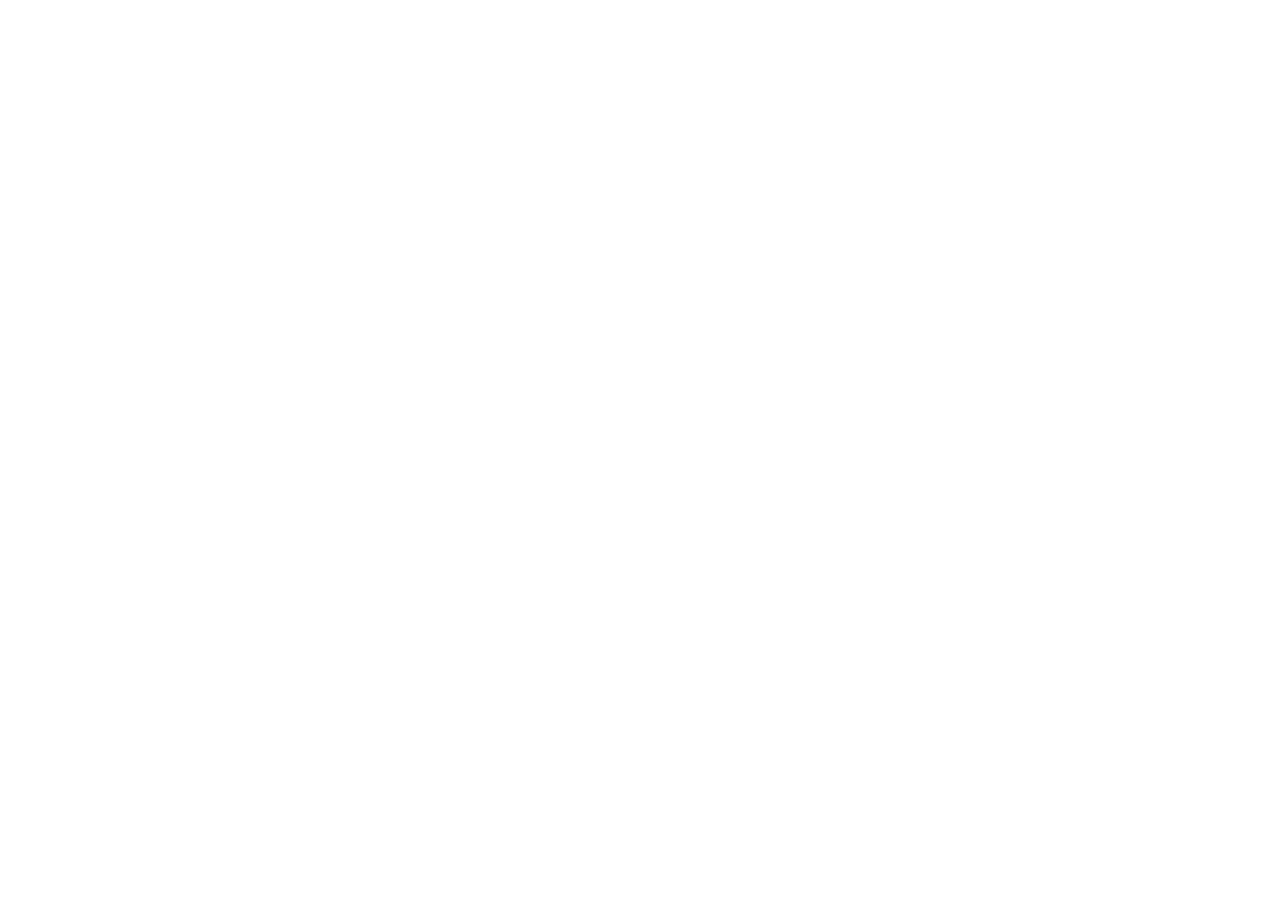
==== portfolio.html @ 13d93565 "страница портфолио" ====
<!DOCTYPE html>
<html lang="ru">
<head>
    <meta charset="UTF-8">
    <meta http-equiv="X-UA-Compatible" content="IE=edge">
    <meta name="viewport" content="width=device-width, initial-scale=1.0">
    <title>Портфолио</title>
    <link rel="stylesheet" href="./css/styles.css">
</head>
<body>
    
</body>
</html>
---- css/styles.css ----
body {
  background-color: #fff;
  color: #2a2a2a;
}
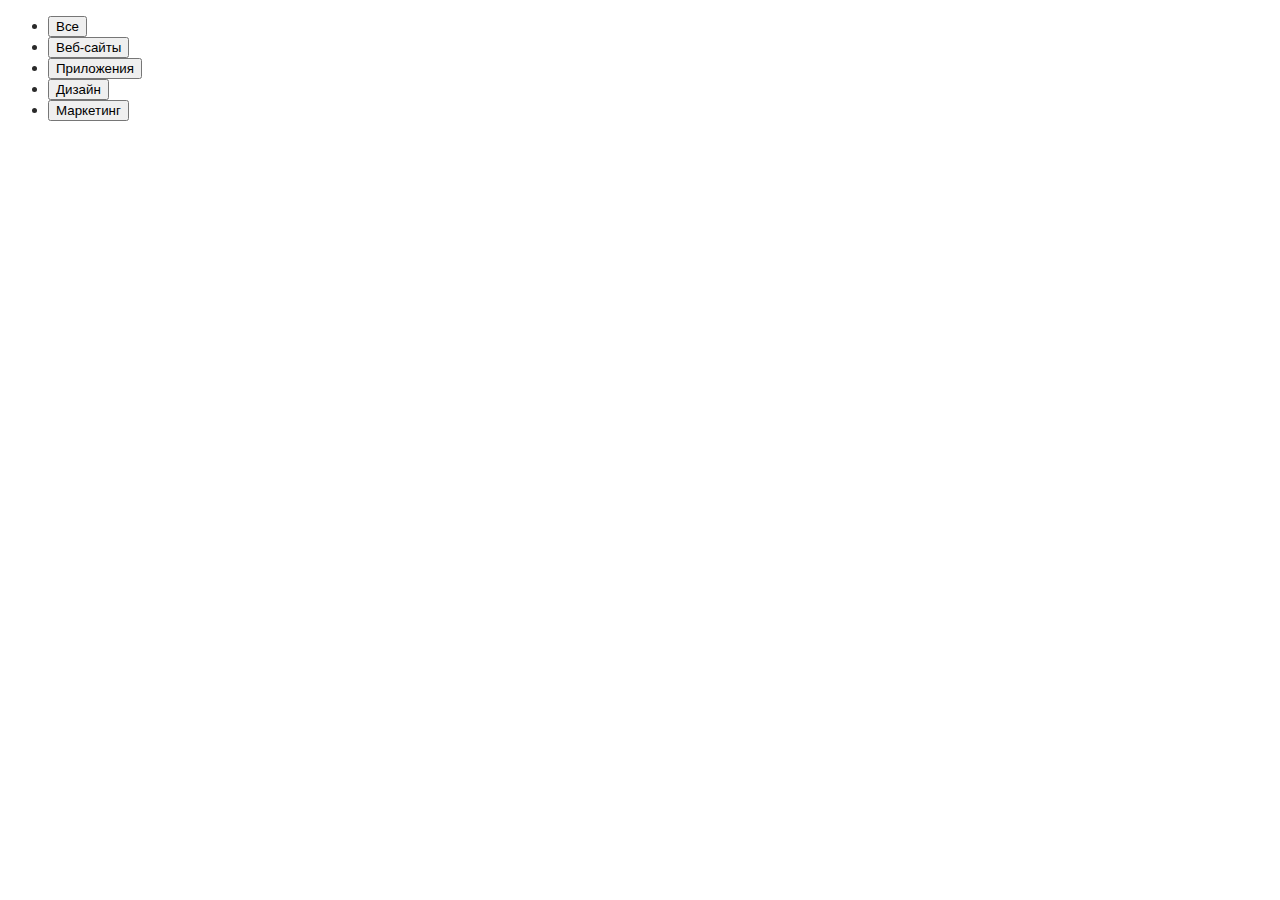
==== commit 56028438: "классы навигации, кнопки портфолио, ховер" ====
--- a/portfolio.html
+++ b/portfolio.html
@@ -8,6 +8,15 @@
     <link rel="stylesheet" href="./css/styles.css">
 </head>
 <body>
+    <section>
+        <ul>
+            <li><button type="button">Все</button></li>
+            <li><button type="button">Веб-сайты</button></li>
+            <li><button type="button">Приложения</button></li>
+            <li><button type="button">Дизайн</button></li>
+            <li><button type="button">Маркетинг</button></li>
+        </ul>
+    </section>
     
 </body>
 </html>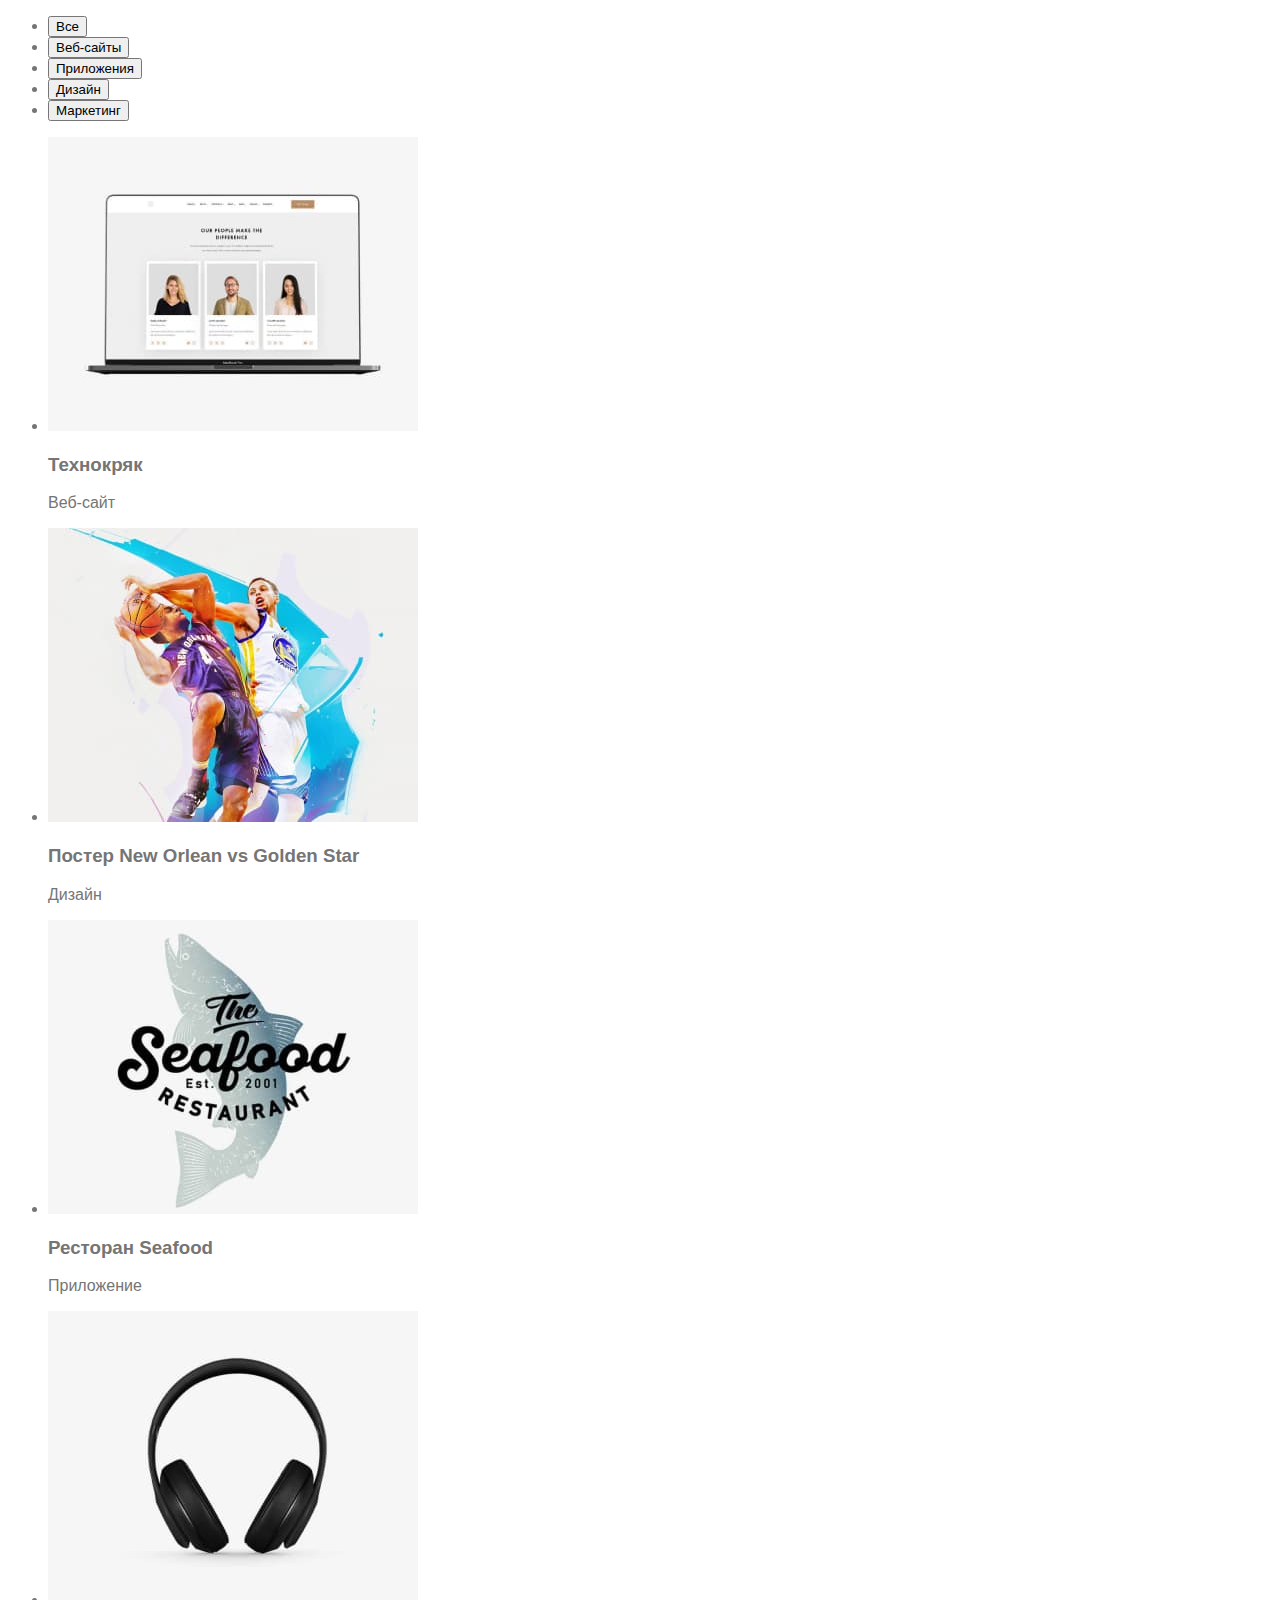
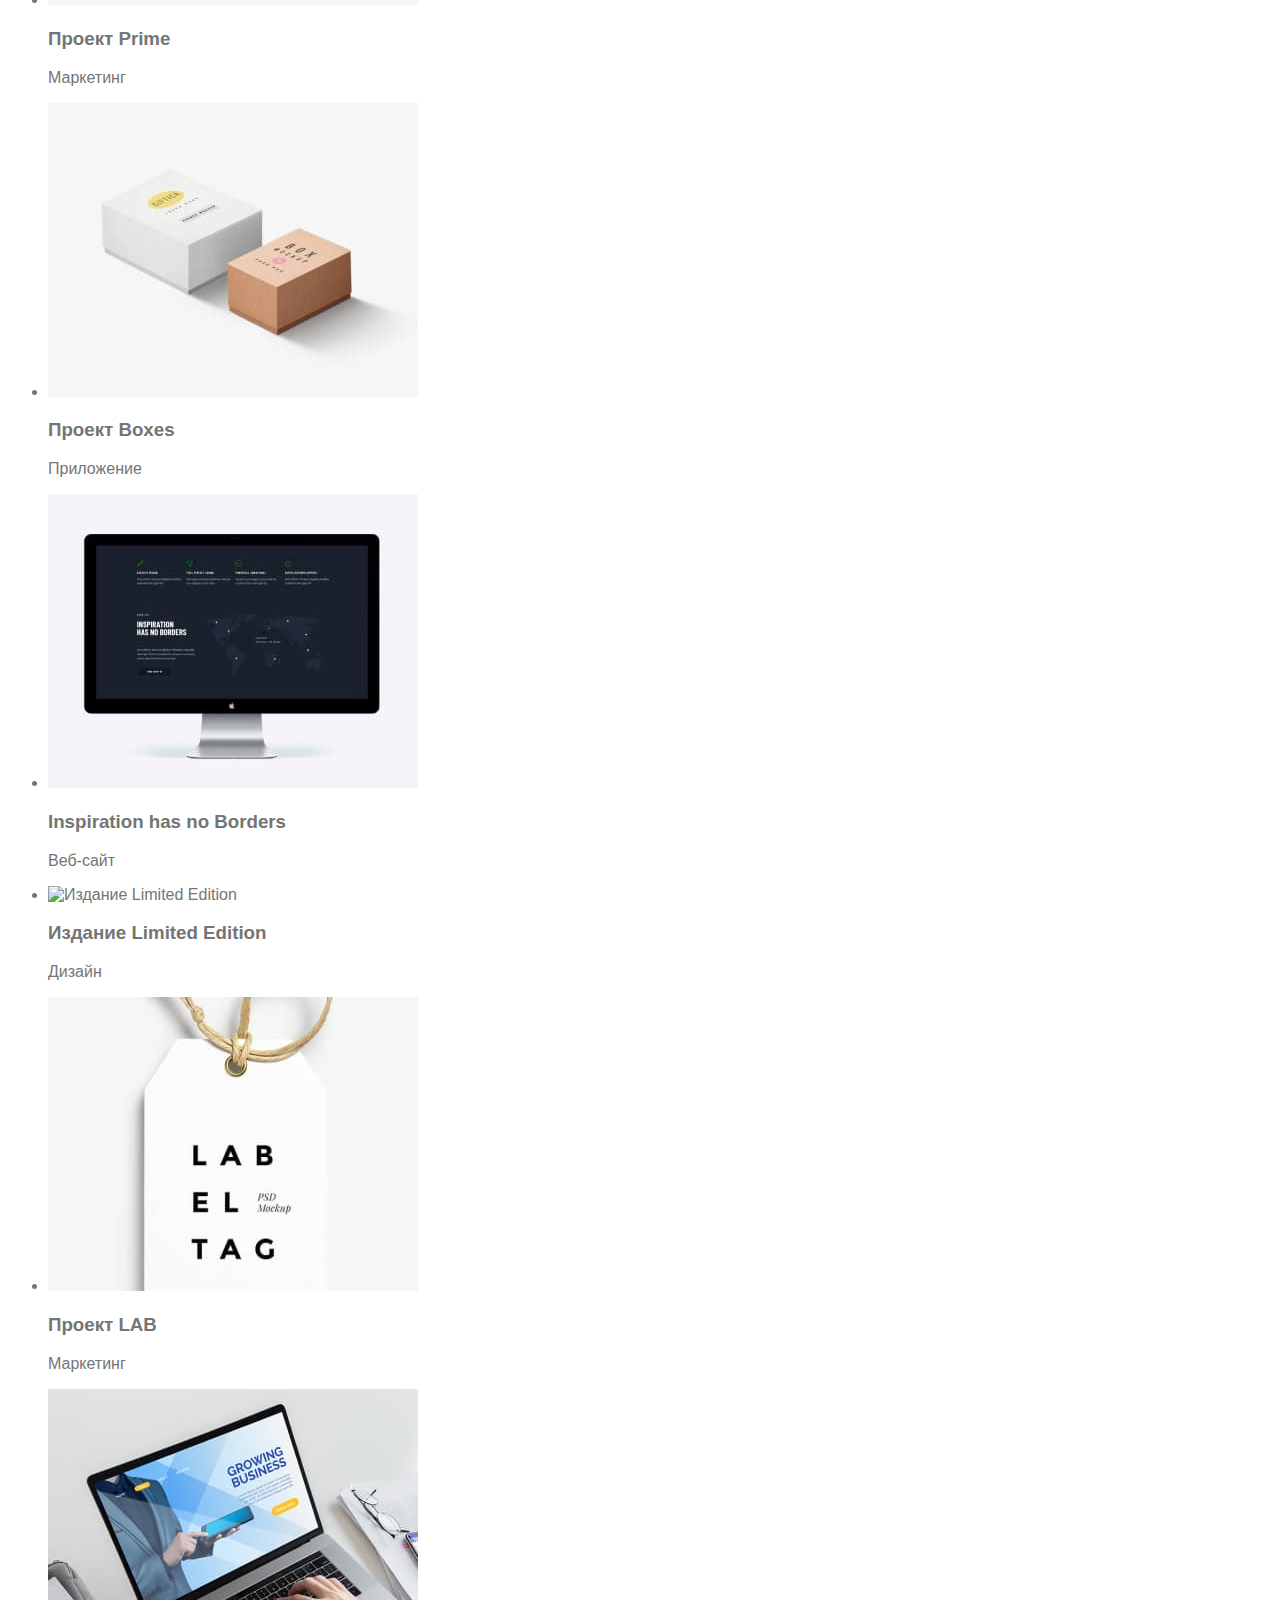
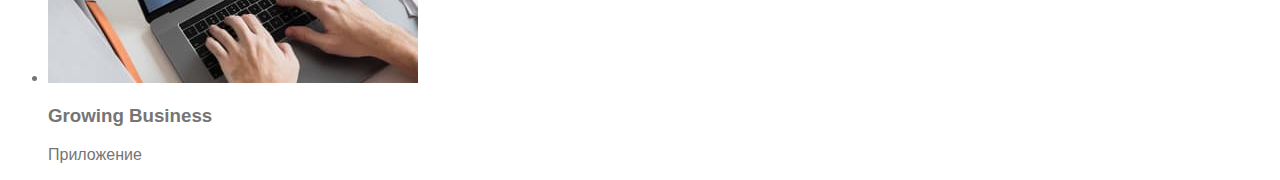
==== commit 8a781bfd: "добавление проектов и фото" ====
--- a/portfolio.html
+++ b/portfolio.html
@@ -16,6 +16,54 @@
             <li><button type="button">Дизайн</button></li>
             <li><button type="button">Маркетинг</button></li>
         </ul>
+
+         <ul>
+             <li>
+                 <img src="./images/tehnokryak.jpg" width="370" height="294" alt="Технокряк">
+                 <h3>Технокряк</h3>
+                 <p>Веб-сайт</p>
+             </li>
+             <li>
+                 <img src="./images/poster-neworlean.jpg" width="370" height="294" alt="Постер New Orlean vs Golden Star">
+                 <h3>Постер New Orlean vs Golden Star</h3>
+                 <p>Дизайн</p>
+             </li>
+             <li>
+                 <img src="./images/restaurant-seafood.jpg" width="370" height="294" alt="Ресторан Seafood">
+                 <h3>Ресторан Seafood</h3>
+                 <p>Приложение</p>
+             </li>
+             <li>
+                 <img src="./images/project-prime.jpg" width="370" height="294" alt="Проект Prime">
+                 <h3>Проект Prime</h3>
+                 <p>Маркетинг</p>
+             </li>
+             <li>
+                 <img src="./images/project-boxes.jpg" width="370" height="294" alt="Проект Boxes">
+                 <h3>Проект Boxes</h3>
+                 <p>Приложение</p>
+             </li>
+             <li>
+                 <img src="./images/inspiration-has-no-borders.jpg" width="370" height="294" alt="Inspiration has no Borders">
+                 <h3>Inspiration has no Borders</h3>
+                 <p>Веб-сайт</p>
+             </li>
+             <li>
+                 <img src="./images/izdanie-limited-edition.jpg" width="370" height="294" alt="Издание Limited Edition">
+                 <h3>Издание Limited Edition</h3>
+                 <p>Дизайн</p>
+             </li>
+             <li>
+                 <img src="./images/project-lab.jpg" width="370" height="294" alt="Проект LAB">
+                 <h3>Проект LAB</h3>
+                 <p>Маркетинг</p>
+             </li>
+             <li>
+                 <img src="./images/growing-business.jpg" width="370" height="294" alt="Growing Business">
+                 <h3>Growing Business</h3>
+                 <p>Приложение</p>
+             </li>
+         </ul>
     </section>
     
 </body>
--- a/css/styles.css
+++ b/css/styles.css
@@ -1,5 +1,28 @@
+
 body {
+  font-family: Roboto, sans-serif;
   background-color: #fff;
-  color: #2a2a2a;
+  color: #757575;
 }
 
+.header{
+  background-color: #fff;
+}
+
+.nav-link {
+  color: #212121;
+font-style: normal;
+font-weight: 500;
+font-size: 14px;
+line-height: 16px;
+letter-spacing: 0.02em;
+
+}
+
+.nav-link:hover,
+.nav-link:focus,
+.contact-link:hover,
+.contact-link:focus  
+{
+   color: #2196F3;
+}
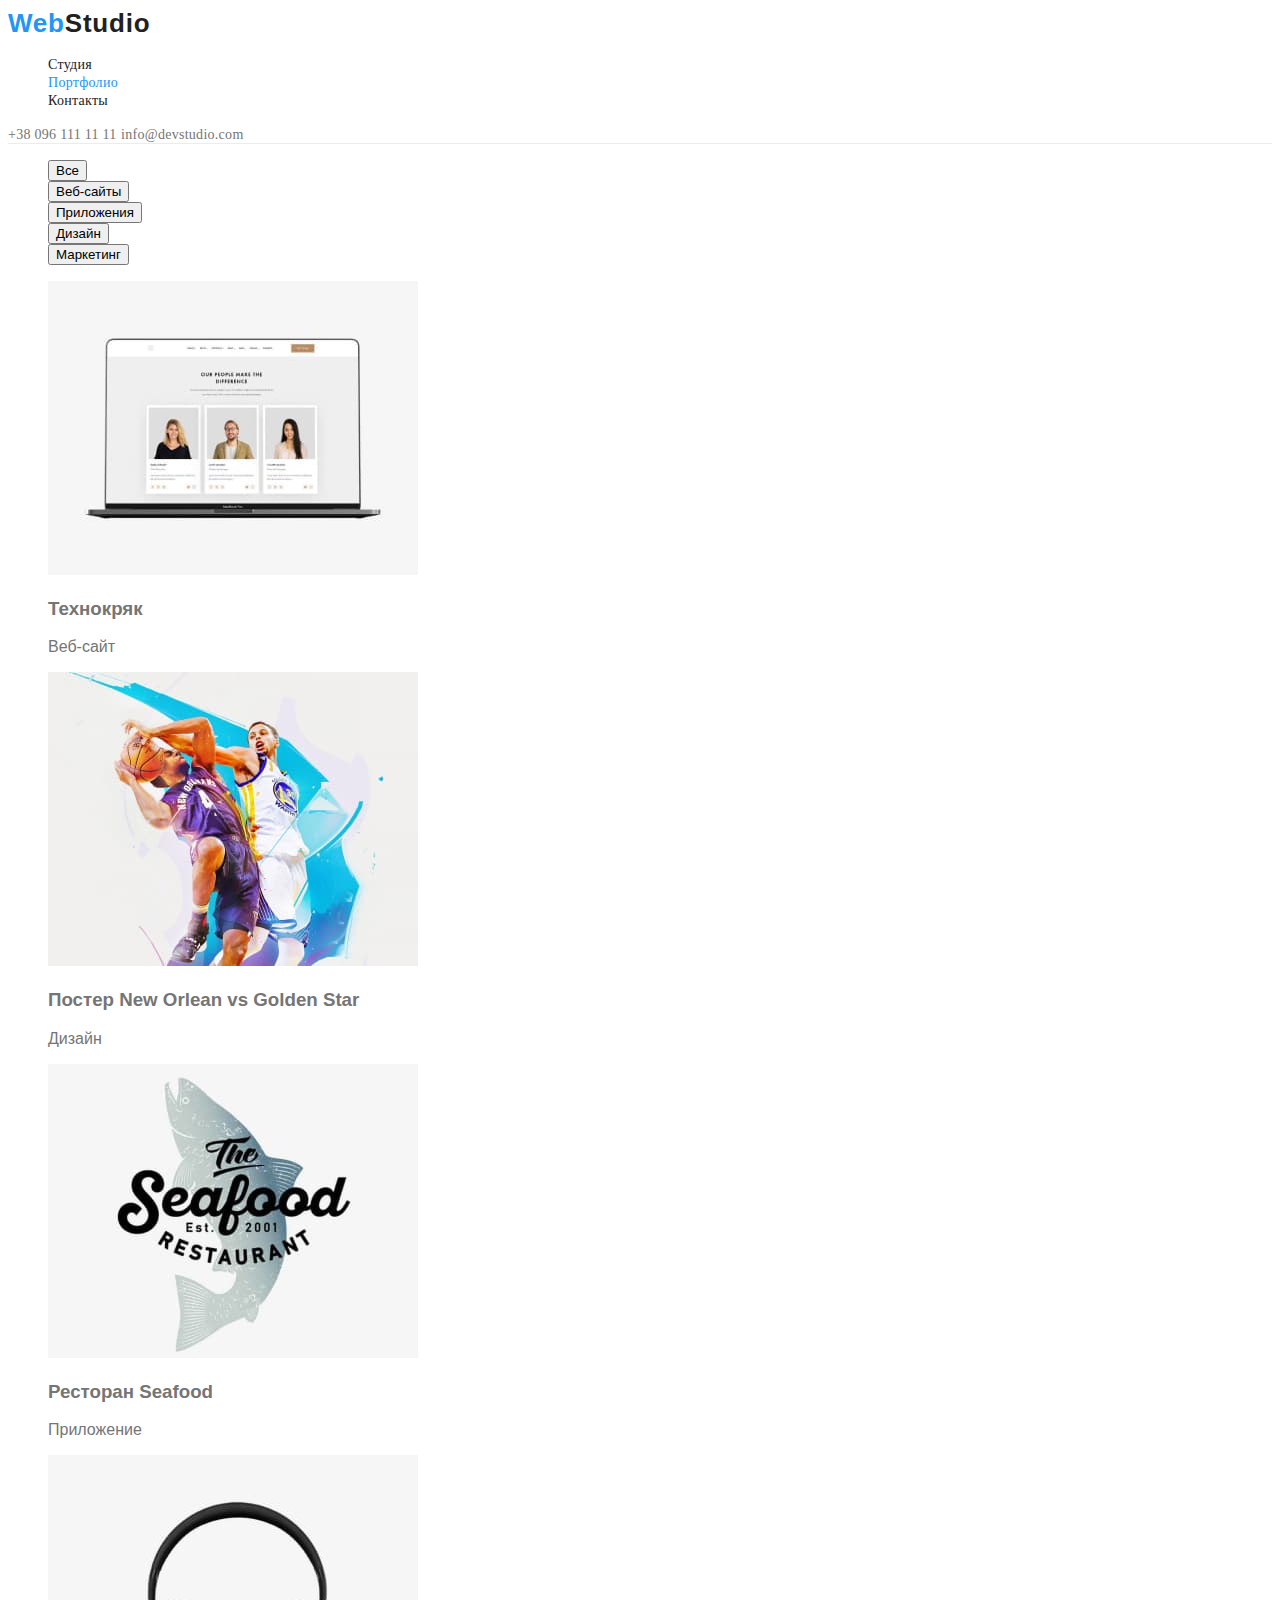
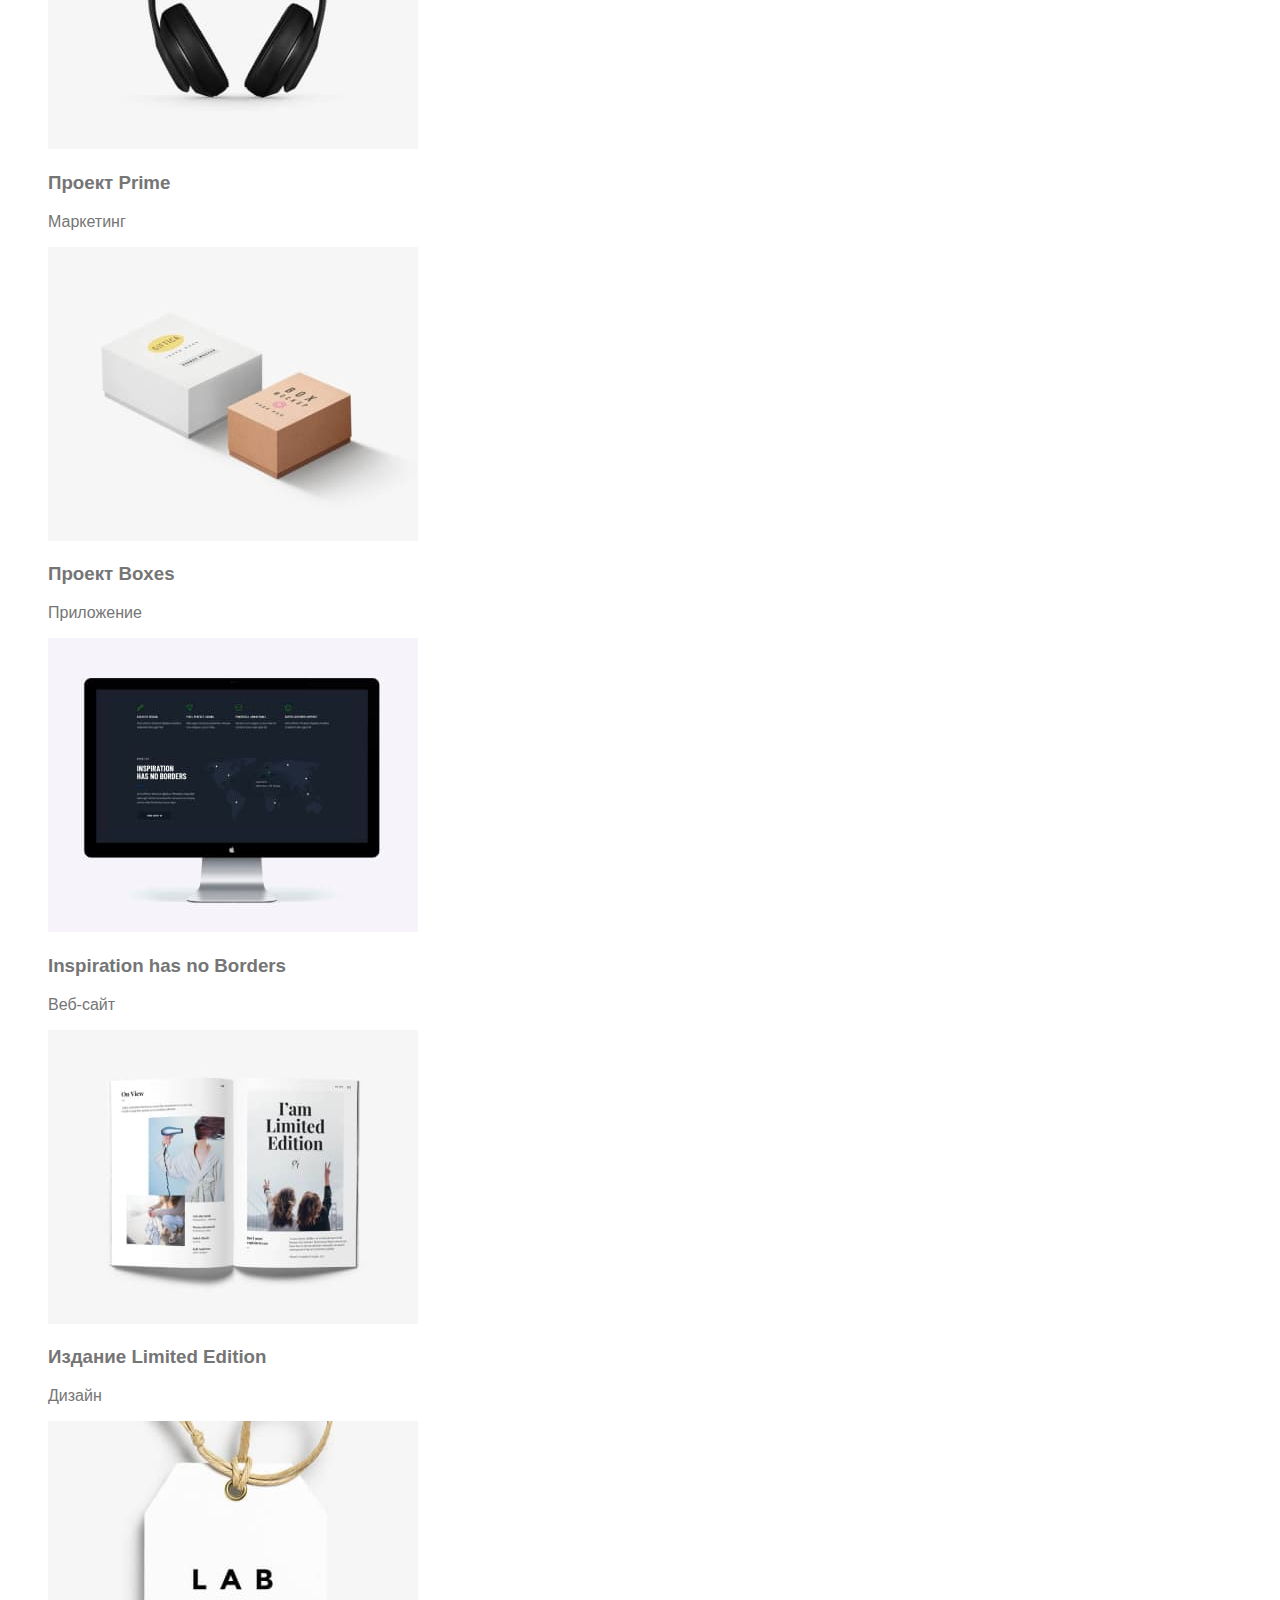
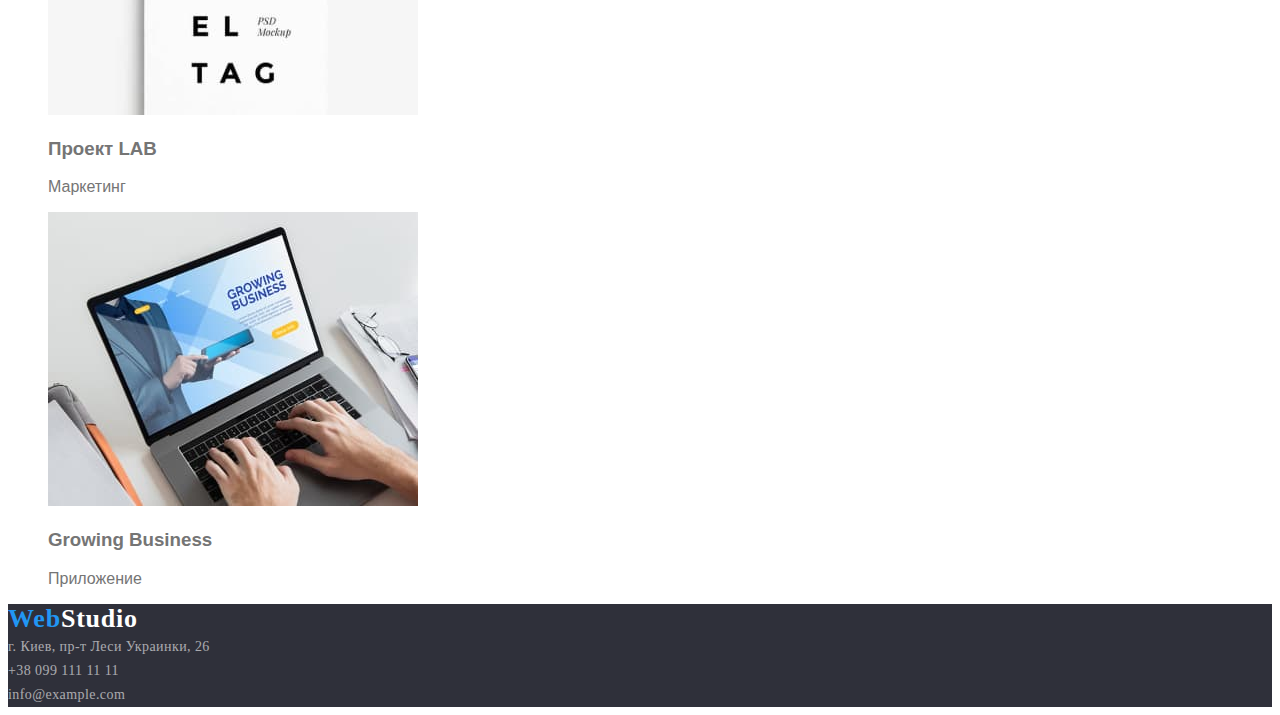
==== commit 8273159d: "футер хедер секции портфолио" ====
--- a/portfolio.html
+++ b/portfolio.html
@@ -1,70 +1,122 @@
 <!DOCTYPE html>
 <html lang="ru">
-<head>
-    <meta charset="UTF-8">
-    <meta http-equiv="X-UA-Compatible" content="IE=edge">
-    <meta name="viewport" content="width=device-width, initial-scale=1.0">
+  <head>
+    <meta charset="UTF-8" />
+    <meta http-equiv="X-UA-Compatible" content="IE=edge" />
+    <meta name="viewport" content="width=device-width, initial-scale=1.0" />
     <title>Портфолио</title>
-    <link rel="stylesheet" href="./css/styles.css">
-</head>
-<body>
-    <section>
-        <ul>
-            <li><button type="button">Все</button></li>
-            <li><button type="button">Веб-сайты</button></li>
-            <li><button type="button">Приложения</button></li>
-            <li><button type="button">Дизайн</button></li>
-            <li><button type="button">Маркетинг</button></li>
+    <link rel="stylesheet" href="./css/styles.css" />
+  </head>
+  <body>
+    <header class="header">
+      <a class="logo" href="/"><span class="logo-span">Web</span>Studio</a>
+      <nav class="navigation">
+        <ul class="nav-list list">
+          <li class="nav-item"><a class="nav-link" href="index.html">Студия</a></li>
+          <li class="nav-item">
+            <a class="nav-link action-link" href="portfolio.html">Портфолио</a>
+          </li>
+          <li class="nav-item"><a class="nav-link" href="">Контакты</a></li>
+        </ul>
+      </nav>
+      <a class="contact-link" href="tel:+380961111111">+38 096 111 11 11</a>
+      <a class="contact-link" href="mailto:info@devstudio.com">info@devstudio.com</a>
+    </header>
+    <main>
+      <section>
+        <ul class="list">
+          <li><button type="button">Все</button></li>
+          <li><button type="button">Веб-сайты</button></li>
+          <li><button type="button">Приложения</button></li>
+          <li><button type="button">Дизайн</button></li>
+          <li><button type="button">Маркетинг</button></li>
         </ul>
 
-         <ul>
-             <li>
-                 <img src="./images/tehnokryak.jpg" width="370" height="294" alt="Технокряк">
-                 <h3>Технокряк</h3>
-                 <p>Веб-сайт</p>
-             </li>
-             <li>
-                 <img src="./images/poster-neworlean.jpg" width="370" height="294" alt="Постер New Orlean vs Golden Star">
-                 <h3>Постер New Orlean vs Golden Star</h3>
-                 <p>Дизайн</p>
-             </li>
-             <li>
-                 <img src="./images/restaurant-seafood.jpg" width="370" height="294" alt="Ресторан Seafood">
-                 <h3>Ресторан Seafood</h3>
-                 <p>Приложение</p>
-             </li>
-             <li>
-                 <img src="./images/project-prime.jpg" width="370" height="294" alt="Проект Prime">
-                 <h3>Проект Prime</h3>
-                 <p>Маркетинг</p>
-             </li>
-             <li>
-                 <img src="./images/project-boxes.jpg" width="370" height="294" alt="Проект Boxes">
-                 <h3>Проект Boxes</h3>
-                 <p>Приложение</p>
-             </li>
-             <li>
-                 <img src="./images/inspiration-has-no-borders.jpg" width="370" height="294" alt="Inspiration has no Borders">
-                 <h3>Inspiration has no Borders</h3>
-                 <p>Веб-сайт</p>
-             </li>
-             <li>
-                 <img src="./images/izdanie-limited-edition.jpg" width="370" height="294" alt="Издание Limited Edition">
-                 <h3>Издание Limited Edition</h3>
-                 <p>Дизайн</p>
-             </li>
-             <li>
-                 <img src="./images/project-lab.jpg" width="370" height="294" alt="Проект LAB">
-                 <h3>Проект LAB</h3>
-                 <p>Маркетинг</p>
-             </li>
-             <li>
-                 <img src="./images/growing-business.jpg" width="370" height="294" alt="Growing Business">
-                 <h3>Growing Business</h3>
-                 <p>Приложение</p>
-             </li>
-         </ul>
-    </section>
-    
-</body>
-</html>+        <ul class="list">
+          <li>
+            <img src="./images/tehnokryak.jpg" width="370" height="294" alt="Технокряк" />
+            <h3>Технокряк</h3>
+            <p>Веб-сайт</p>
+          </li>
+          <li>
+            <img
+              src="./images/poster-neworlean.jpg"
+              width="370"
+              height="294"
+              alt="Постер New Orlean vs Golden Star"
+            />
+            <h3>Постер New Orlean vs Golden Star</h3>
+            <p>Дизайн</p>
+          </li>
+          <li>
+            <img
+              src="./images/restaurant-seafood.jpg"
+              width="370"
+              height="294"
+              alt="Ресторан Seafood"
+            />
+            <h3>Ресторан Seafood</h3>
+            <p>Приложение</p>
+          </li>
+          <li>
+            <img src="./images/project-prime.jpg" width="370" height="294" alt="Проект Prime" />
+            <h3>Проект Prime</h3>
+            <p>Маркетинг</p>
+          </li>
+          <li>
+            <img src="./images/project-boxes.jpg" width="370" height="294" alt="Проект Boxes" />
+            <h3>Проект Boxes</h3>
+            <p>Приложение</p>
+          </li>
+          <li>
+            <img
+              src="./images/inspiration-has-no-borders.jpg"
+              width="370"
+              height="294"
+              alt="Inspiration has no Borders"
+            />
+            <h3>Inspiration has no Borders</h3>
+            <p>Веб-сайт</p>
+          </li>
+          <li>
+            <img
+              src="./images/izdanie-limited-edition.jpg"
+              width="370"
+              height="294"
+              alt="Издание Limited Edition"
+            />
+            <h3>Издание Limited Edition</h3>
+            <p>Дизайн</p>
+          </li>
+          <li>
+            <img src="./images/project-lab.jpg" width="370" height="294" alt="Проект LAB" />
+            <h3>Проект LAB</h3>
+            <p>Маркетинг</p>
+          </li>
+          <li>
+            <img
+              src="./images/growing-business.jpg"
+              width="370"
+              height="294"
+              alt="Growing Business"
+            />
+            <h3>Growing Business</h3>
+            <p>Приложение</p>
+          </li>
+        </ul>
+      </section>
+    </main>
+    <footer class="footer">
+      <a class="footer-logo" href=""><span class="logo-span">Web</span>Studio</a>
+      <address>
+        <a
+          class="footer-contact-link footer-address-link"
+          href="https://goo.gl/maps/iWSiA93wagULa9Wx8"
+          >г. Киев, пр-т Леси Украинки, 26</a
+        ><br />
+        <a class="footer-contact-link" href="tel:+380991111111">+38 099 111 11 11</a><br />
+        <a class="footer-contact-link" href="mailto:info@example.com">info@example.com</a>
+      </address>
+    </footer>
+  </body>
+</html>
--- a/css/styles.css
+++ b/css/styles.css
@@ -1,28 +1,218 @@
+:root {
+  --accent-color: #2196f3;
+  --main-color: #757575;
+  --dark-color: #212121;
+  --white-color: #fff;
+  --hero-footer-color: #2f303a;
+}
 
 body {
-  font-family: Roboto, sans-serif;
-  background-color: #fff;
-  color: #757575;
-}
-
-.header{
-  background-color: #fff;
+  font-family: 'Roboto', sans-serif;
+  background-color: var(--white-color);
+  color: var(--main-color);
+}
+
+.list {
+  list-style: none;
+}
+
+.header {
+  border-bottom: 1px solid #ececec;
+}
+
+.logo {
+  font-family: 'Releway', sans-serif;
+  color: var(--dark-color);
+  font-style: normal;
+  font-weight: 700;
+  font-size: 26px;
+  line-height: 1.19;
+  letter-spacing: 0.03em;
+  text-decoration: none;
+}
+
+.logo-span {
+  color: var(--accent-color);
 }
 
 .nav-link {
-  color: #212121;
-font-style: normal;
-font-weight: 500;
-font-size: 14px;
-line-height: 16px;
-letter-spacing: 0.02em;
-
+  color: var(--dark-color);
+  font-family: Roboto;
+  font-style: normal;
+  font-weight: 500;
+  font-size: 14px;
+  line-height: 1.14;
+  letter-spacing: 0.02em;
+  text-decoration: none;
+}
+
+.contact-link {
+  font-family: Roboto;
+  font-style: normal;
+  font-weight: 500;
+  font-size: 14px;
+  line-height: 1.14;
+  letter-spacing: 0.02em;
+  color: var(--main-color);
+  text-decoration: none;
+}
+
+.nav-link.action-link {
+  color: var(--accent-color);
 }
 
 .nav-link:hover,
 .nav-link:focus,
 .contact-link:hover,
-.contact-link:focus  
-{
-   color: #2196F3;
-}
+.contact-link:focus {
+  color: var(--accent-color);
+  text-decoration: underline;
+}
+
+.hero {
+  background-color: var(--hero-footer-color);
+}
+
+.hero-title {
+  font-family: 'Roboto';
+  font-style: normal;
+  font-weight: 900;
+  font-size: 44px;
+  line-height: 1.36;
+  text-align: center;
+  letter-spacing: 0.06em;
+  text-transform: uppercase;
+  color: var(--white-color);
+}
+
+.btn-order {
+  font-family: 'Roboto';
+  font-style: normal;
+  font-weight: 700;
+  font-size: 16px;
+  line-height: 1.87;
+  text-align: center;
+  letter-spacing: 0.06em;
+  color: var(--white-color);
+  background: var(--accent-color);
+  box-shadow: 0px 4px 4px rgba(0, 0, 0, 0.15);
+  border-radius: 4px;
+  cursor: pointer;
+}
+
+.btn-order:hover,
+.btn-order:focus {
+  background-color: #188ce8;
+}
+
+.feature-title {
+  font-family: Roboto;
+  font-style: normal;
+  font-weight: 700;
+  font-size: 14px;
+  line-height: 1.14;
+  letter-spacing: 0.03em;
+  text-transform: uppercase;
+  color: var(--dark-color);
+}
+
+.feature-text {
+  font-family: Roboto;
+  font-style: normal;
+  font-weight: 400;
+  font-size: 14px;
+  line-height: 1.71;
+  letter-spacing: 0.03em;
+  color: var(--main-color);
+}
+
+.about-us-title {
+  font-family: Roboto;
+  font-style: normal;
+  font-weight: 700;
+  font-size: 36px;
+  line-height: 1.16;
+  text-align: center;
+  letter-spacing: 0.03em;
+  color: var(--dark-color);
+}
+
+.team {
+  background-color: #f5f4fa;
+}
+
+.team-title {
+  font-family: Roboto;
+  font-style: normal;
+  font-weight: 700;
+  font-size: 36px;
+  line-height: 1.16;
+  text-align: center;
+  letter-spacing: 0.03em;
+  color: var(--dark-color);
+}
+
+.card-item {
+  background: var(--white-color);
+  box-shadow: 0px 1px 3px rgba(0, 0, 0, 0.12), 0px 1px 1px rgba(0, 0, 0, 0.14),
+    0px 2px 1px rgba(0, 0, 0, 0.2);
+  border-radius: 0px 0px 4px 4px;
+}
+
+.staff-title {
+  font-family: Roboto;
+  font-style: normal;
+  font-weight: 500;
+  font-size: 16px;
+  line-height: 1.18;
+  text-align: center;
+  letter-spacing: 0.03em;
+  color: var(--dark-color);
+}
+
+.staff-text {
+  font-family: Roboto;
+  font-style: normal;
+  font-weight: 400;
+  font-size: 16px;
+  line-height: 1.18;
+  text-align: center;
+  letter-spacing: 0.03em;
+  color: var(--main-color);
+}
+
+.footer {
+  background-color: var(--hero-footer-color);
+}
+
+.footer-logo {
+  font-family: Raleway;
+  font-style: normal;
+  font-weight: 700;
+  text-decoration: none;
+  font-size: 26px;
+  line-height: 1.19;
+  letter-spacing: 0.03em;
+  color: var(--white-color);
+}
+
+.footer-address-link {
+  color: var(--white-color);
+}
+
+.footer-contact-link {
+  font-family: Roboto;
+  font-style: normal;
+  font-weight: 400;
+  text-decoration: none;
+  font-size: 14px;
+  line-height: 1.71;
+  letter-spacing: 0.03em;
+  color: rgba(255, 255, 255, 0.6);
+}
+
+.footer-contact-link:hover,
+.footer-contact-link:focus {
+  color: var(--accent-color);
+  text-decoration: underline;
+}
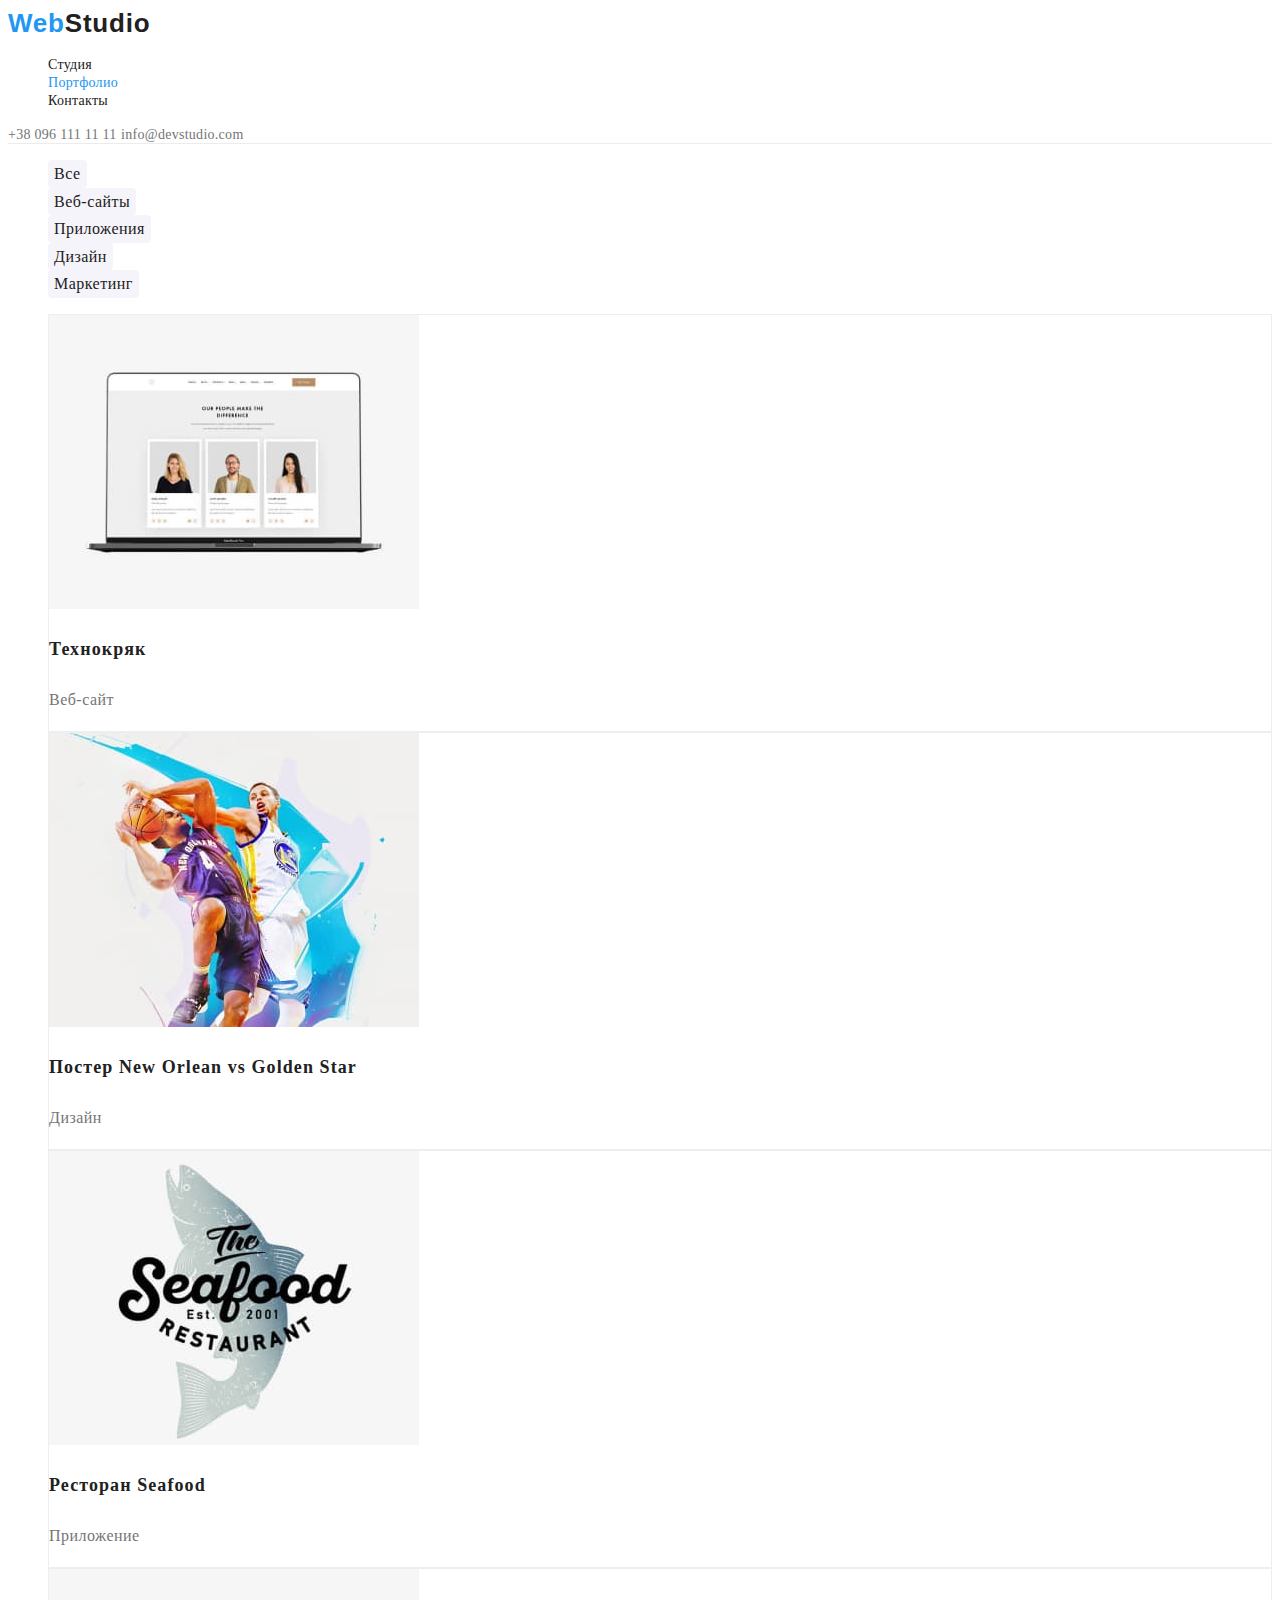
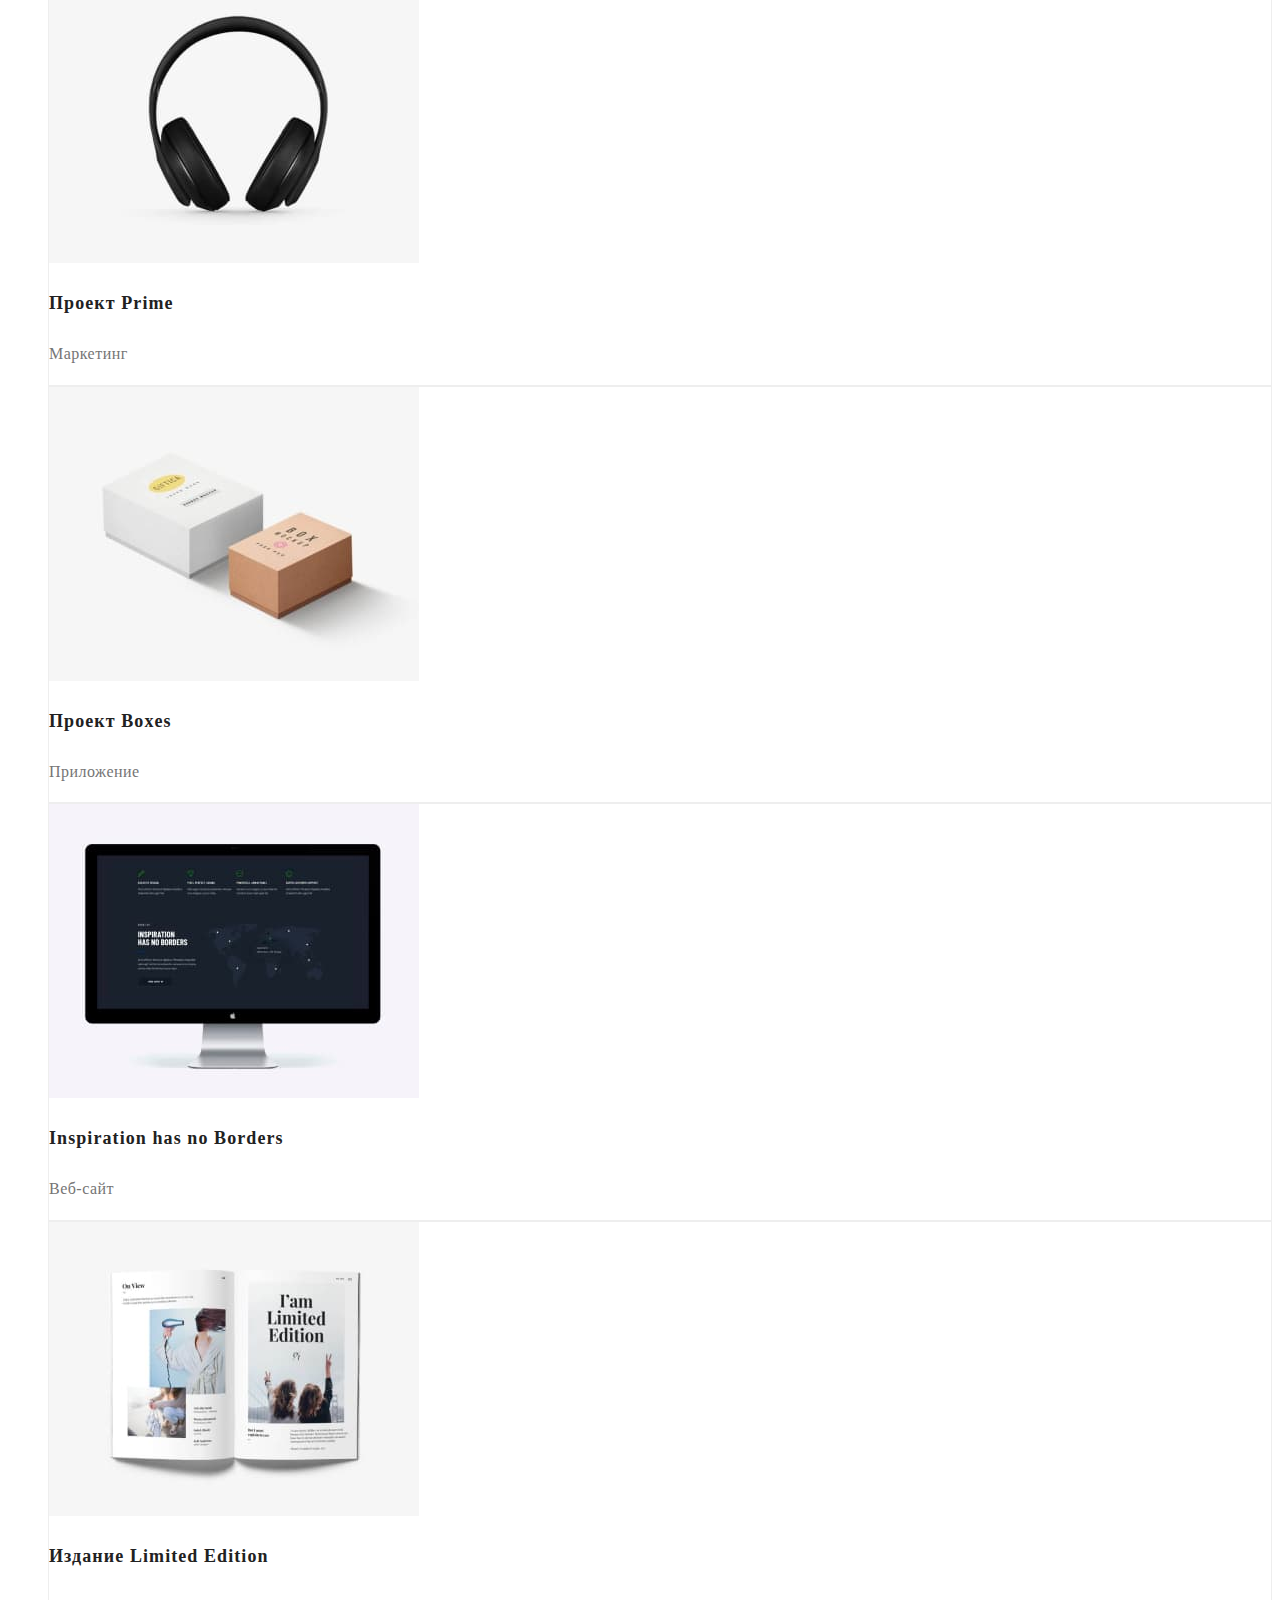
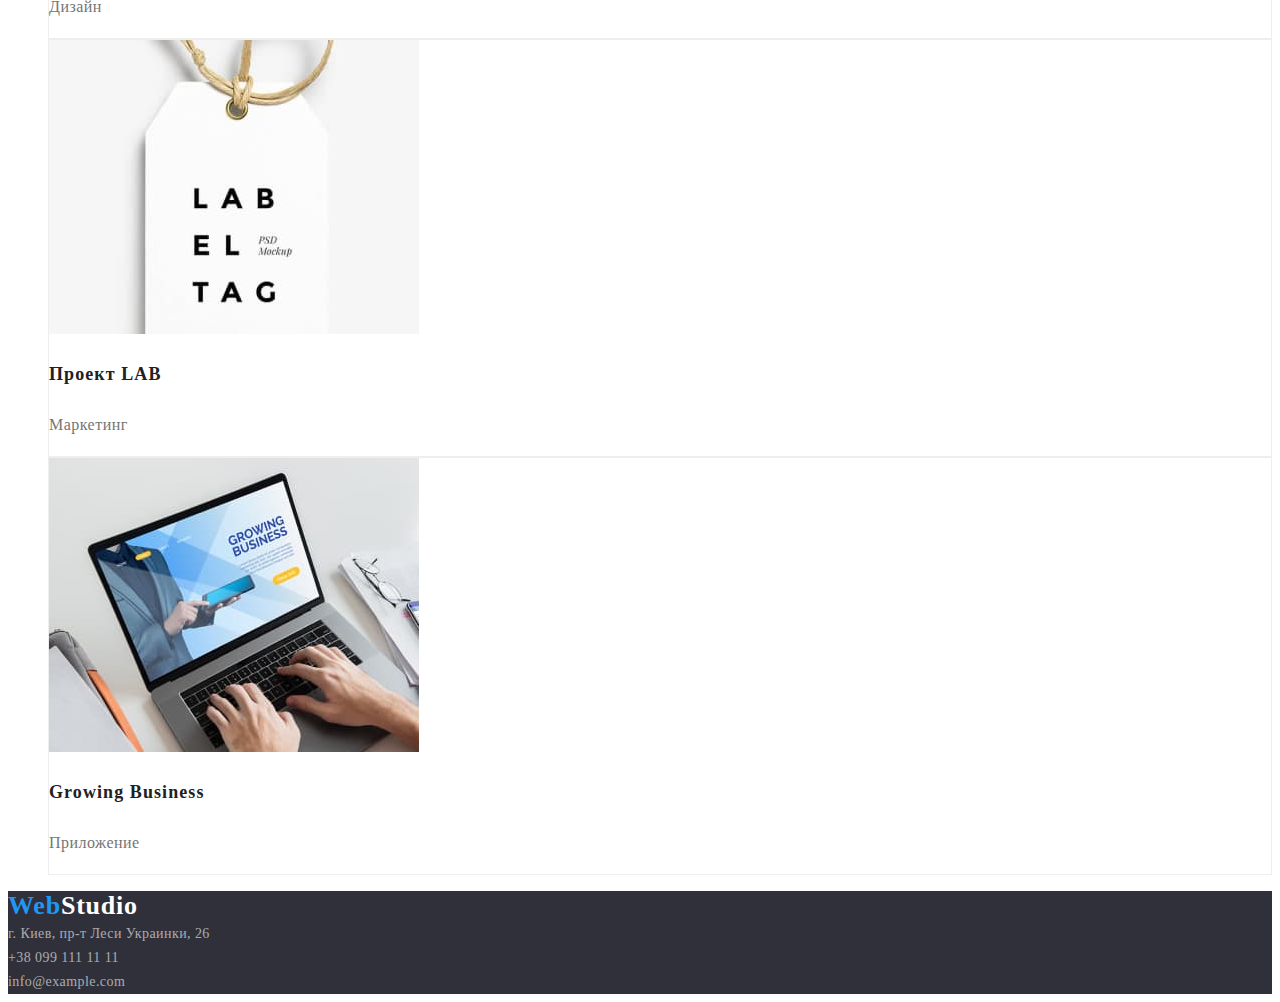
==== commit d233c7f7: "фильтры и проекты в портфолио" ====
--- a/portfolio.html
+++ b/portfolio.html
@@ -7,6 +7,7 @@
     <title>Портфолио</title>
     <link rel="stylesheet" href="./css/styles.css" />
   </head>
+
   <body>
     <header class="header">
       <a class="logo" href="/"><span class="logo-span">Web</span>Studio</a>
@@ -22,90 +23,92 @@
       <a class="contact-link" href="tel:+380961111111">+38 096 111 11 11</a>
       <a class="contact-link" href="mailto:info@devstudio.com">info@devstudio.com</a>
     </header>
+
     <main>
       <section>
         <ul class="list">
-          <li><button type="button">Все</button></li>
-          <li><button type="button">Веб-сайты</button></li>
-          <li><button type="button">Приложения</button></li>
-          <li><button type="button">Дизайн</button></li>
-          <li><button type="button">Маркетинг</button></li>
+          <li><button class="btn-filter" type="button">Все</button></li>
+          <li><button class="btn-filter" type="button">Веб-сайты</button></li>
+          <li><button class="btn-filter" type="button">Приложения</button></li>
+          <li><button class="btn-filter" type="button">Дизайн</button></li>
+          <li><button class="btn-filter" type="button">Маркетинг</button></li>
         </ul>
 
         <ul class="list">
-          <li>
+          <li class="project-item">
             <img src="./images/tehnokryak.jpg" width="370" height="294" alt="Технокряк" />
-            <h3>Технокряк</h3>
-            <p>Веб-сайт</p>
+            <h3 class="project-title">Технокряк</h3>
+            <p class="project-type">Веб-сайт</p>
           </li>
-          <li>
+          <li class="project-item">
             <img
               src="./images/poster-neworlean.jpg"
               width="370"
               height="294"
               alt="Постер New Orlean vs Golden Star"
             />
-            <h3>Постер New Orlean vs Golden Star</h3>
-            <p>Дизайн</p>
+            <h3 class="project-title">Постер New Orlean vs Golden Star</h3>
+            <p class="project-type">Дизайн</p>
           </li>
-          <li>
+          <li class="project-item">
             <img
               src="./images/restaurant-seafood.jpg"
               width="370"
               height="294"
               alt="Ресторан Seafood"
             />
-            <h3>Ресторан Seafood</h3>
-            <p>Приложение</p>
+            <h3 class="project-title">Ресторан Seafood</h3>
+            <p class="project-type">Приложение</p>
           </li>
-          <li>
+          <li class="project-item">
             <img src="./images/project-prime.jpg" width="370" height="294" alt="Проект Prime" />
-            <h3>Проект Prime</h3>
-            <p>Маркетинг</p>
+            <h3 class="project-title">Проект Prime</h3>
+            <p class="project-type">Маркетинг</p>
           </li>
-          <li>
+          <li class="project-item">
             <img src="./images/project-boxes.jpg" width="370" height="294" alt="Проект Boxes" />
-            <h3>Проект Boxes</h3>
-            <p>Приложение</p>
+            <h3 class="project-title">Проект Boxes</h3>
+            <p class="project-type">Приложение</p>
           </li>
-          <li>
+          <li class="project-item">
             <img
               src="./images/inspiration-has-no-borders.jpg"
               width="370"
               height="294"
               alt="Inspiration has no Borders"
             />
-            <h3>Inspiration has no Borders</h3>
-            <p>Веб-сайт</p>
+            <h3 class="project-title">Inspiration has no Borders</h3>
+            <p class="project-type">Веб-сайт</p>
           </li>
-          <li>
+          <li class="project-item">
             <img
               src="./images/izdanie-limited-edition.jpg"
               width="370"
               height="294"
               alt="Издание Limited Edition"
             />
-            <h3>Издание Limited Edition</h3>
-            <p>Дизайн</p>
+            <h3 class="project-title">Издание Limited Edition</h3>
+            <p class="project-type">Дизайн</p>
           </li>
-          <li>
+          <li class="project-item">
             <img src="./images/project-lab.jpg" width="370" height="294" alt="Проект LAB" />
-            <h3>Проект LAB</h3>
-            <p>Маркетинг</p>
+            <h3 class="project-title">Проект LAB</h3>
+            <p class="project-type">Маркетинг</p>
           </li>
-          <li>
+          <li class="project-item">
             <img
               src="./images/growing-business.jpg"
               width="370"
               height="294"
               alt="Growing Business"
             />
-            <h3>Growing Business</h3>
-            <p>Приложение</p>
+            <h3 class="project-title">Growing Business</h3>
+            <p class="project-type">Приложение</p>
           </li>
         </ul>
       </section>
     </main>
+
     <footer class="footer">
       <a class="footer-logo" href=""><span class="logo-span">Web</span>Studio</a>
       <address>
--- a/css/styles.css
+++ b/css/styles.css
@@ -181,6 +181,59 @@
   color: var(--main-color);
 }
 
+/* portfolio  */
+
+.btn-filter {
+  font-family: Roboto;
+  font-style: normal;
+  font-weight: 500;
+  font-size: 16px;
+  line-height: 1.6;
+  text-align: center;
+  letter-spacing: 0.03em;
+  color: var(--dark-color);
+  background-color: #f5f4fa;
+  cursor: pointer;
+  border-radius: 4px;
+  border: 0;
+}
+
+.btn-filter:hover,
+.btn-filter:focus,
+.filter-item:hover,
+.filter-item:focus {
+  color: var(--white-color);
+  background-color: var(--accent-color);
+  box-shadow: 0px 3px 1px rgba(0, 0, 0, 0.1), 0px 1px 2px rgba(0, 0, 0, 0.08),
+    0px 2px 2px rgba(0, 0, 0, 0.12);
+}
+
+.project-item {
+  background-color: var(--white-color);
+  border: 1px solid #eeeeee;
+  box-sizing: border-box;
+}
+
+.project-title {
+  font-family: Roboto;
+  font-style: normal;
+  font-weight: 700;
+  font-size: 18px;
+  line-height: 2;
+  letter-spacing: 0.06em;
+  color: var(--dark-color);
+}
+
+.project-type {
+  font-family: Roboto;
+  font-style: normal;
+  font-weight: 400;
+  font-size: 16px;
+  line-height: 1.87;
+  letter-spacing: 0.03em;
+  color: var(--main-color);
+}
+/* end portfolio  */
 .footer {
   background-color: var(--hero-footer-color);
 }
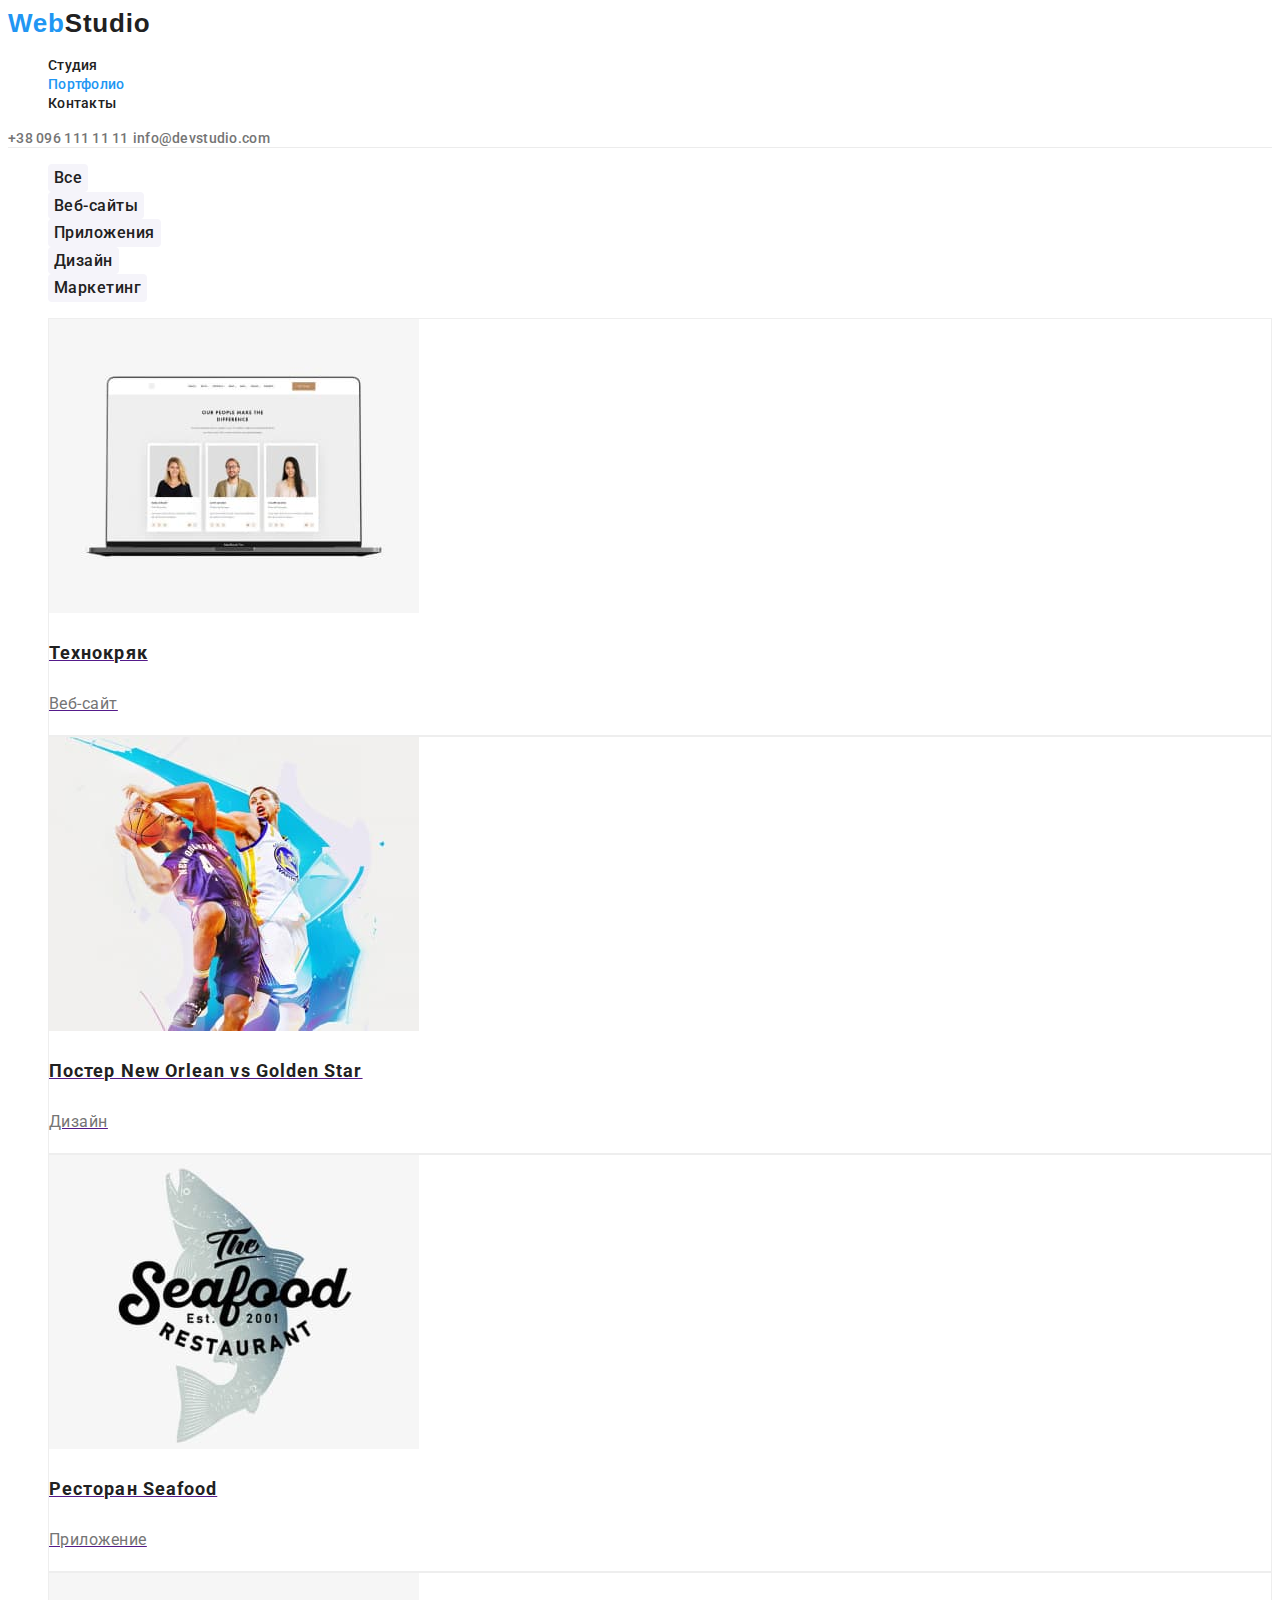
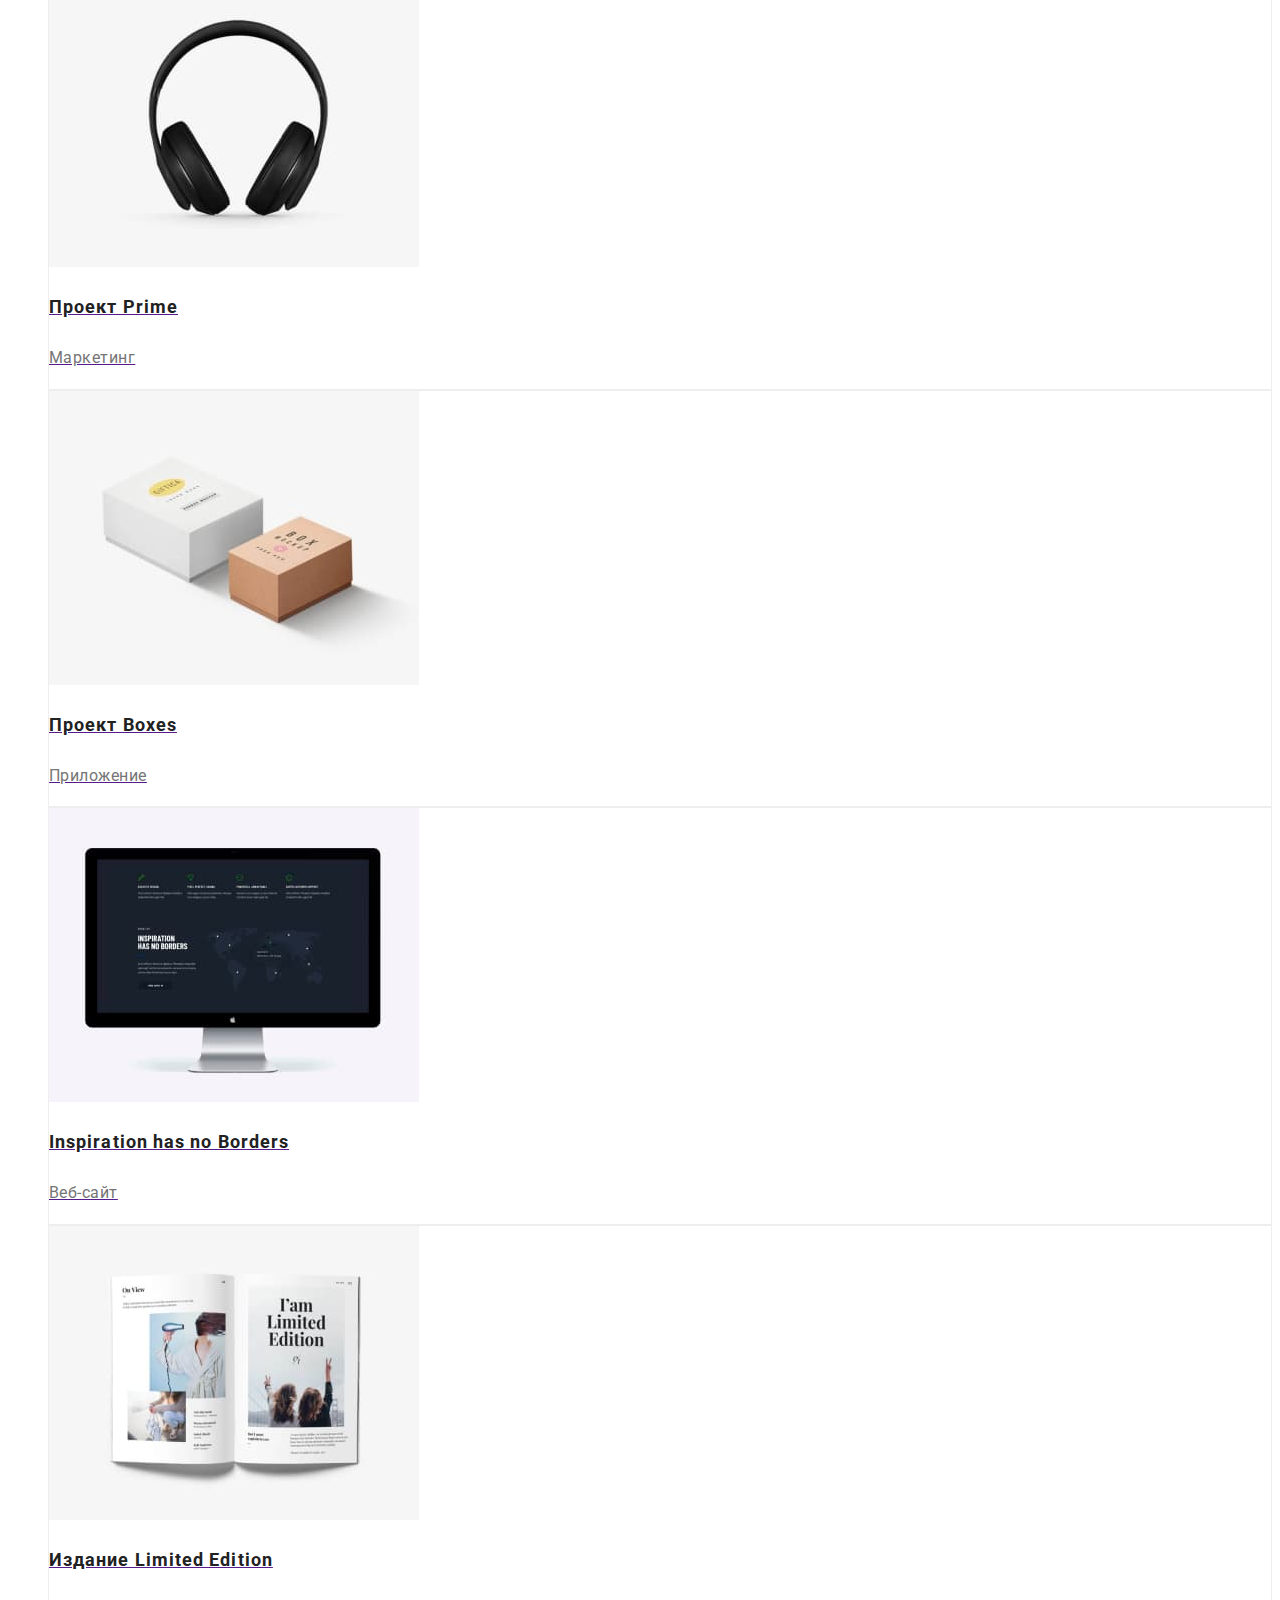
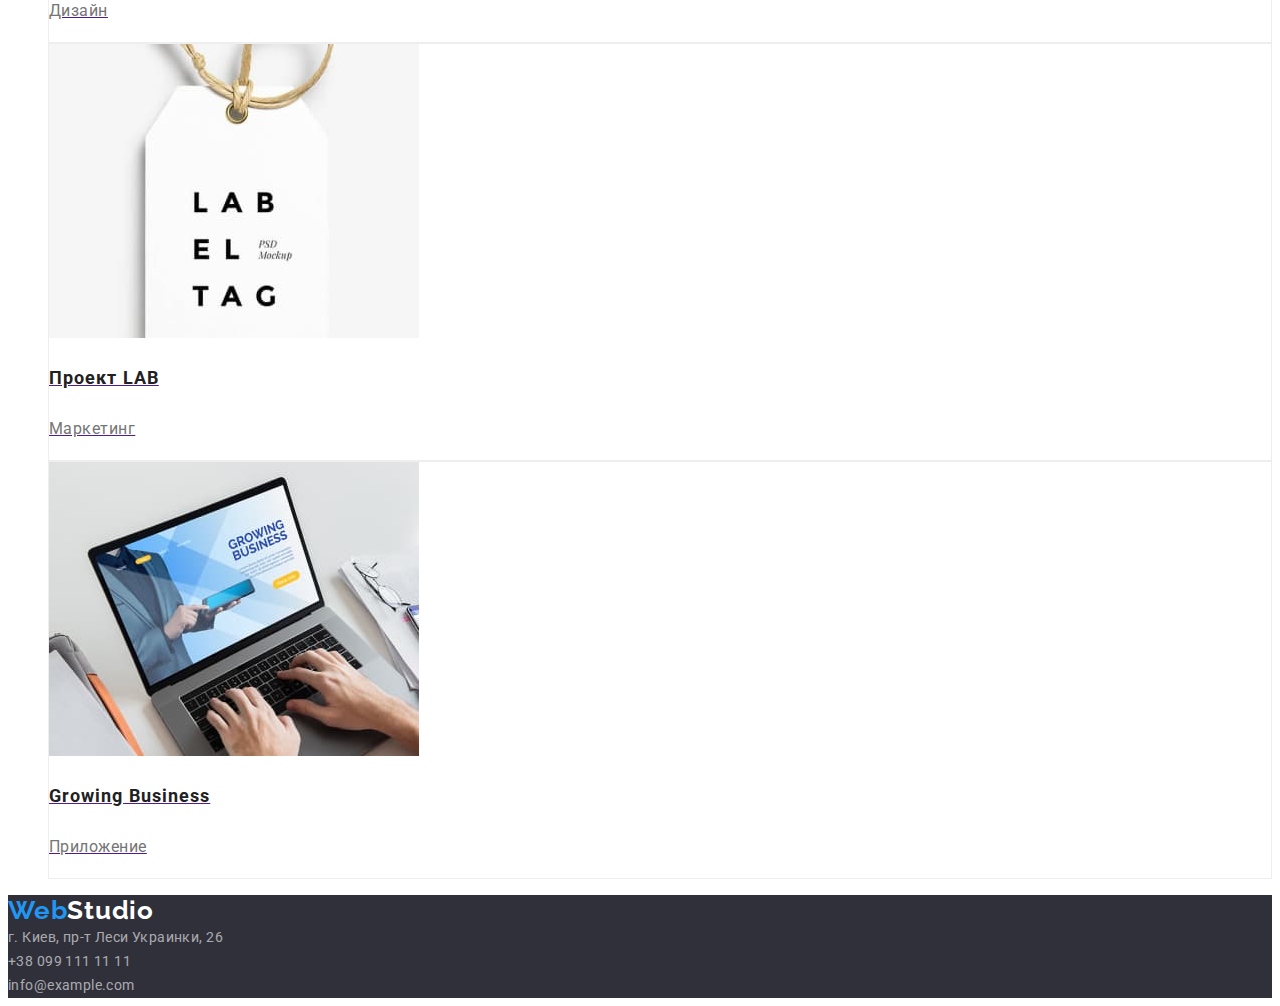
==== commit 67728cbc: "googlefonts, ссылки страниц, ссылки в портфолио" ====
--- a/portfolio.html
+++ b/portfolio.html
@@ -5,17 +5,22 @@
     <meta http-equiv="X-UA-Compatible" content="IE=edge" />
     <meta name="viewport" content="width=device-width, initial-scale=1.0" />
     <title>Портфолио</title>
+    <link
+      href="https://fonts.googleapis.com/css2?family=Raleway:wght@700&family=Roboto:wght@400;500;700;900&display=swap"
+      rel="stylesheet"
+    />
+
     <link rel="stylesheet" href="./css/styles.css" />
   </head>
 
   <body>
     <header class="header">
-      <a class="logo" href="/"><span class="logo-span">Web</span>Studio</a>
+      <a class="logo" href="./index.html"><span class="logo-span">Web</span>Studio</a>
       <nav class="navigation">
         <ul class="nav-list list">
-          <li class="nav-item"><a class="nav-link" href="index.html">Студия</a></li>
+          <li class="nav-item"><a class="nav-link" href="./index.html">Студия</a></li>
           <li class="nav-item">
-            <a class="nav-link action-link" href="portfolio.html">Портфолио</a>
+            <a class="nav-link action-link" href="./portfolio.html">Портфолио</a>
           </li>
           <li class="nav-item"><a class="nav-link" href="">Контакты</a></li>
         </ul>
@@ -36,81 +41,99 @@
 
         <ul class="list">
           <li class="project-item">
-            <img src="./images/tehnokryak.jpg" width="370" height="294" alt="Технокряк" />
-            <h3 class="project-title">Технокряк</h3>
-            <p class="project-type">Веб-сайт</p>
+            <a href="">
+              <img src="./images/tehnokryak.jpg" width="370" height="294" alt="Технокряк" />
+              <h3 class="project-title">Технокряк</h3>
+              <p class="project-type">Веб-сайт</p>
+            </a>
           </li>
           <li class="project-item">
-            <img
-              src="./images/poster-neworlean.jpg"
-              width="370"
-              height="294"
-              alt="Постер New Orlean vs Golden Star"
-            />
-            <h3 class="project-title">Постер New Orlean vs Golden Star</h3>
-            <p class="project-type">Дизайн</p>
+            <a href="">
+              <img
+                src="./images/poster-neworlean.jpg"
+                width="370"
+                height="294"
+                alt="Постер New Orlean vs Golden Star"
+              />
+              <h3 class="project-title">Постер New Orlean vs Golden Star</h3>
+              <p class="project-type">Дизайн</p>
+            </a>
           </li>
           <li class="project-item">
-            <img
-              src="./images/restaurant-seafood.jpg"
-              width="370"
-              height="294"
-              alt="Ресторан Seafood"
-            />
-            <h3 class="project-title">Ресторан Seafood</h3>
-            <p class="project-type">Приложение</p>
+            <a href="">
+              <img
+                src="./images/restaurant-seafood.jpg"
+                width="370"
+                height="294"
+                alt="Ресторан Seafood"
+              />
+              <h3 class="project-title">Ресторан Seafood</h3>
+              <p class="project-type">Приложение</p>
+            </a>
           </li>
           <li class="project-item">
-            <img src="./images/project-prime.jpg" width="370" height="294" alt="Проект Prime" />
-            <h3 class="project-title">Проект Prime</h3>
-            <p class="project-type">Маркетинг</p>
+            <a href="">
+              <img src="./images/project-prime.jpg" width="370" height="294" alt="Проект Prime" />
+              <h3 class="project-title">Проект Prime</h3>
+              <p class="project-type">Маркетинг</p>
+            </a>
           </li>
           <li class="project-item">
-            <img src="./images/project-boxes.jpg" width="370" height="294" alt="Проект Boxes" />
-            <h3 class="project-title">Проект Boxes</h3>
-            <p class="project-type">Приложение</p>
+            <a href="">
+              <img src="./images/project-boxes.jpg" width="370" height="294" alt="Проект Boxes" />
+              <h3 class="project-title">Проект Boxes</h3>
+              <p class="project-type">Приложение</p>
+            </a>
           </li>
           <li class="project-item">
-            <img
-              src="./images/inspiration-has-no-borders.jpg"
-              width="370"
-              height="294"
-              alt="Inspiration has no Borders"
-            />
-            <h3 class="project-title">Inspiration has no Borders</h3>
-            <p class="project-type">Веб-сайт</p>
+            <a href="">
+              <img
+                src="./images/inspiration-has-no-borders.jpg"
+                width="370"
+                height="294"
+                alt="Inspiration has no Borders"
+              />
+              <h3 class="project-title">Inspiration has no Borders</h3>
+              <p class="project-type">Веб-сайт</p>
+            </a>
           </li>
           <li class="project-item">
-            <img
-              src="./images/izdanie-limited-edition.jpg"
-              width="370"
-              height="294"
-              alt="Издание Limited Edition"
-            />
-            <h3 class="project-title">Издание Limited Edition</h3>
-            <p class="project-type">Дизайн</p>
+            <a href="">
+              <img
+                src="./images/izdanie-limited-edition.jpg"
+                width="370"
+                height="294"
+                alt="Издание Limited Edition"
+              />
+              <h3 class="project-title">Издание Limited Edition</h3>
+              <p class="project-type">Дизайн</p>
+            </a>
           </li>
           <li class="project-item">
-            <img src="./images/project-lab.jpg" width="370" height="294" alt="Проект LAB" />
-            <h3 class="project-title">Проект LAB</h3>
-            <p class="project-type">Маркетинг</p>
+            <a href="">
+              <img src="./images/project-lab.jpg" width="370" height="294" alt="Проект LAB" />
+              <h3 class="project-title">Проект LAB</h3>
+              <p class="project-type">Маркетинг</p>
+            </a>
           </li>
           <li class="project-item">
-            <img
-              src="./images/growing-business.jpg"
-              width="370"
-              height="294"
-              alt="Growing Business"
-            />
-            <h3 class="project-title">Growing Business</h3>
-            <p class="project-type">Приложение</p>
+            <a href="">
+              <img
+                src="./images/growing-business.jpg"
+                width="370"
+                height="294"
+                alt="Growing Business"
+              />
+              <h3 class="project-title">Growing Business</h3>
+              <p class="project-type">Приложение</p>
+            </a>
           </li>
         </ul>
       </section>
     </main>
 
     <footer class="footer">
-      <a class="footer-logo" href=""><span class="logo-span">Web</span>Studio</a>
+      <a class="footer-logo" href="./index.html"><span class="logo-span">Web</span>Studio</a>
       <address>
         <a
           class="footer-contact-link footer-address-link"
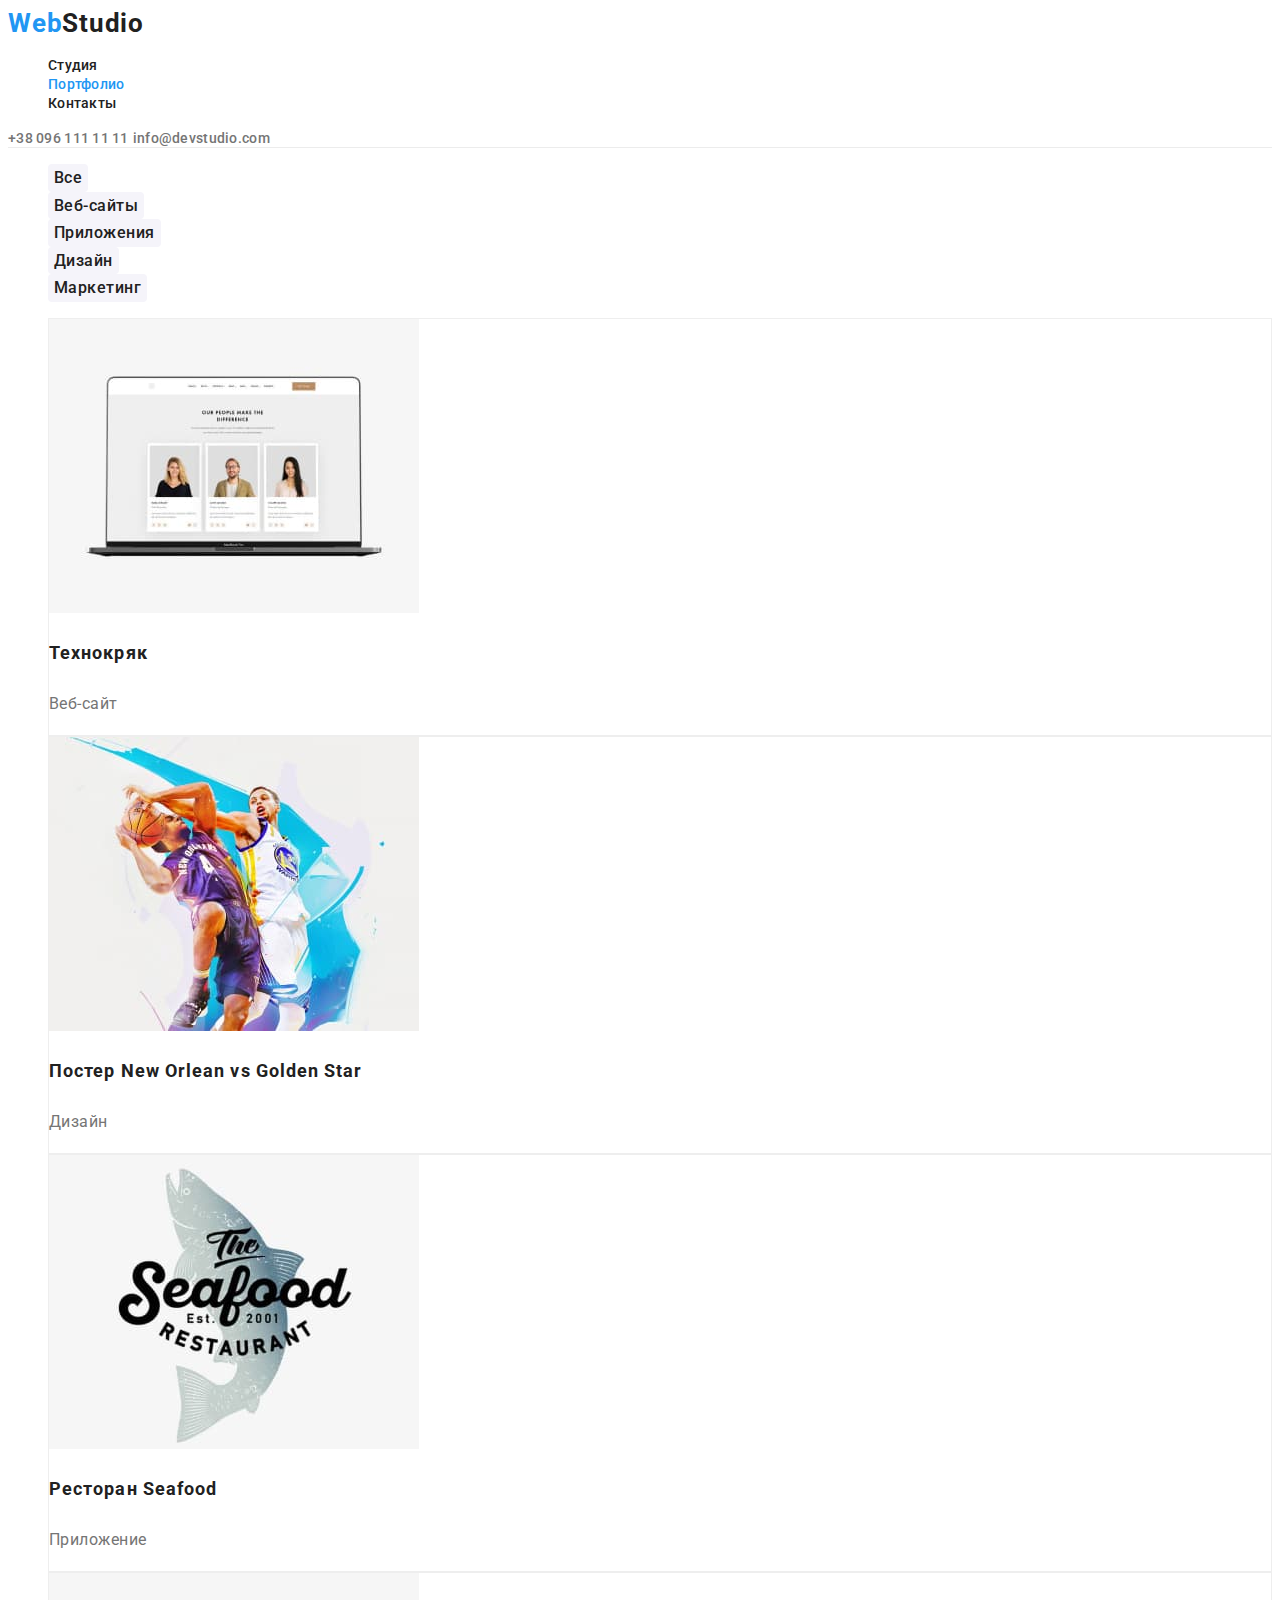
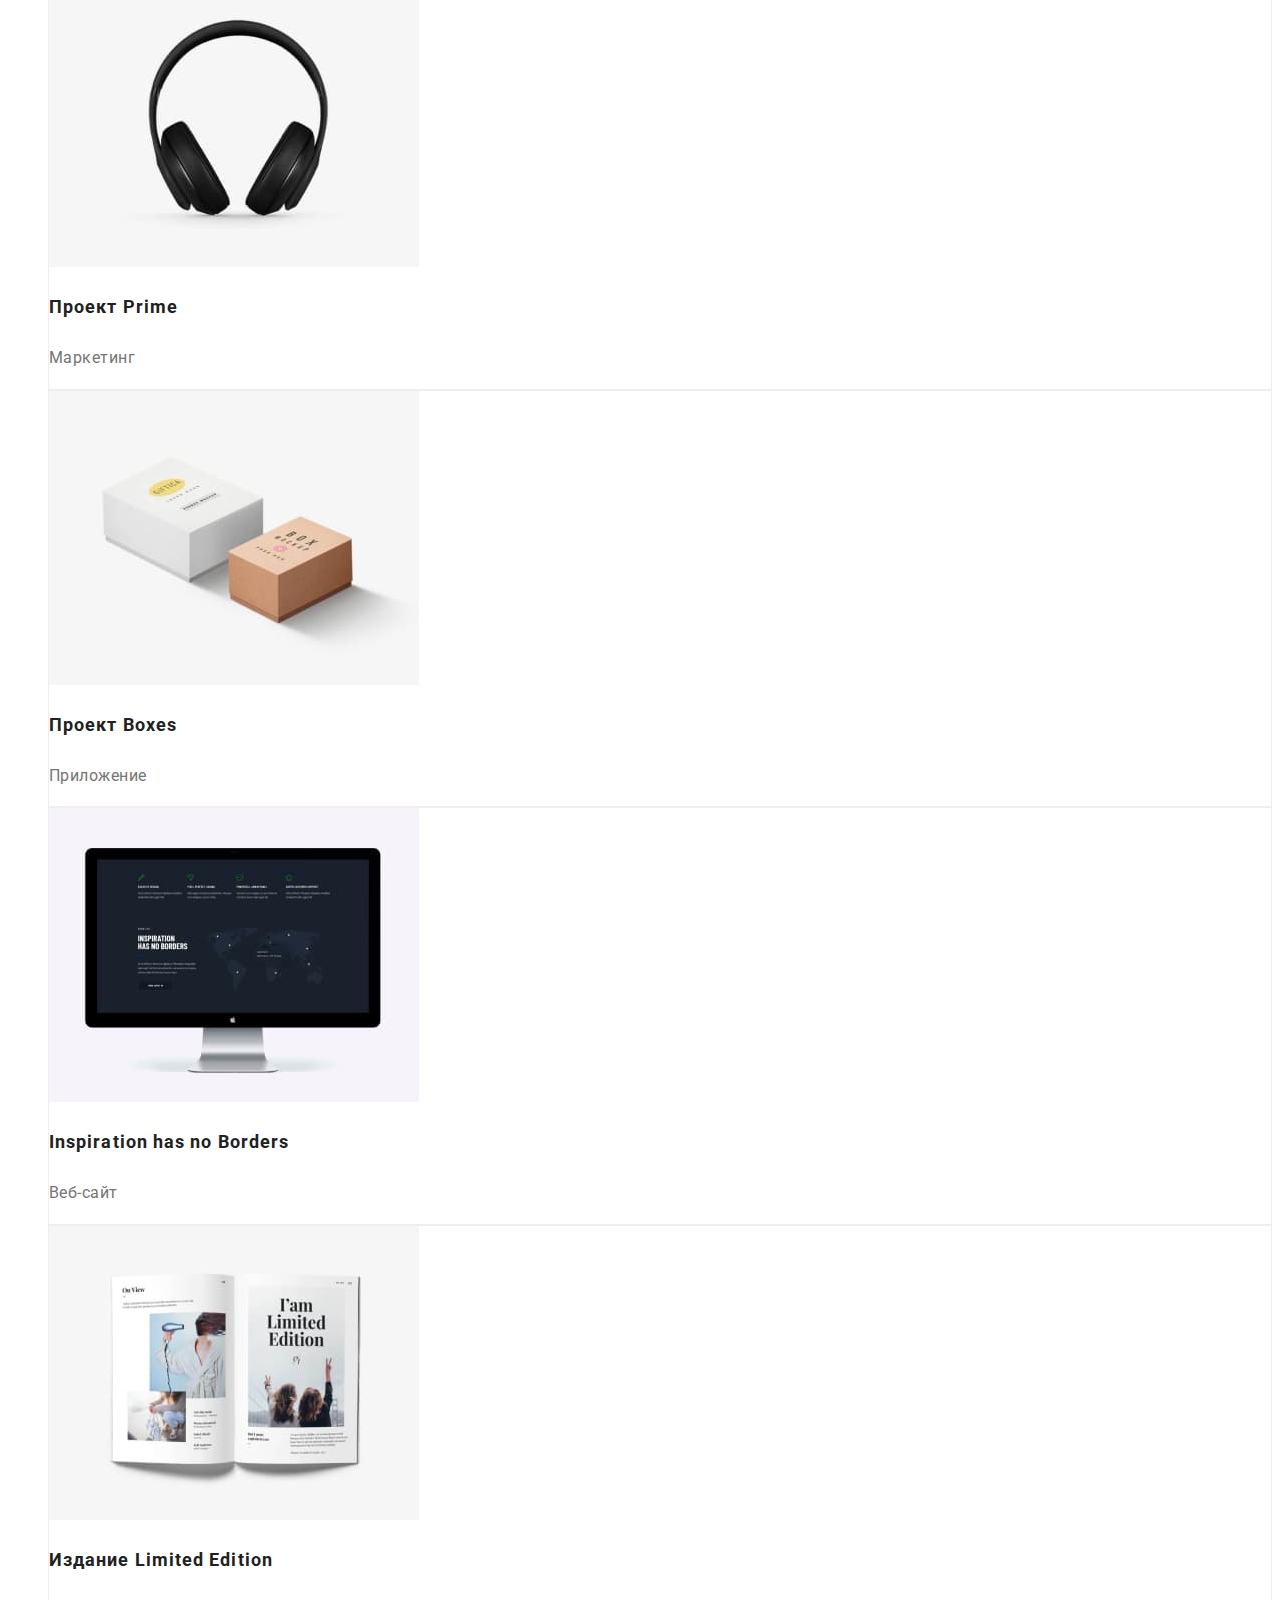
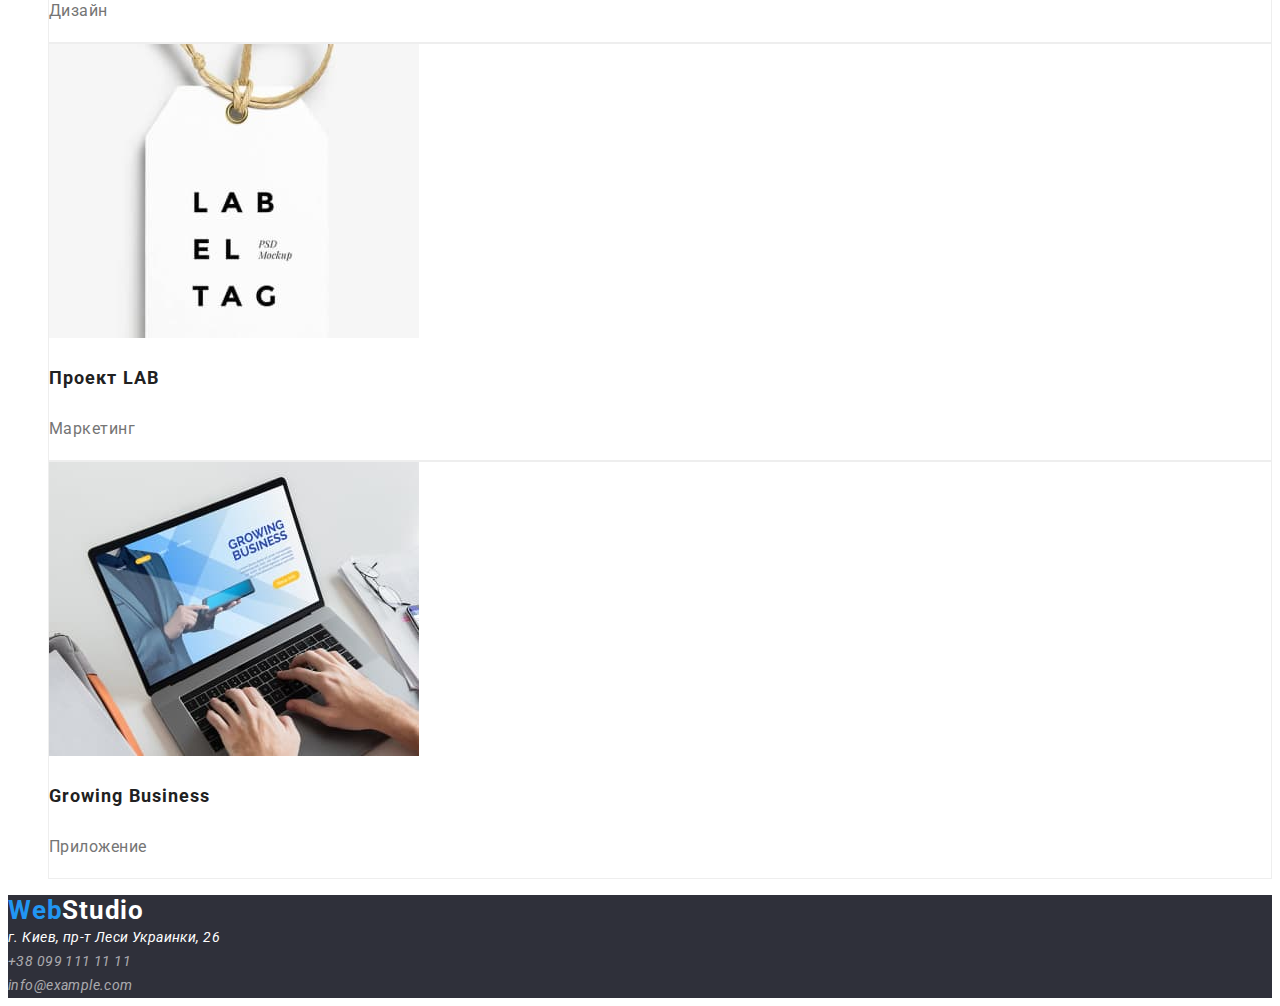
==== commit e3c5f788: "общие стили для боди, убрала подчеркивания, лого" ====
--- a/portfolio.html
+++ b/portfolio.html
@@ -41,14 +41,14 @@
 
         <ul class="list">
           <li class="project-item">
-            <a href="">
+            <a href="" class="project-link">
               <img src="./images/tehnokryak.jpg" width="370" height="294" alt="Технокряк" />
               <h3 class="project-title">Технокряк</h3>
               <p class="project-type">Веб-сайт</p>
             </a>
           </li>
           <li class="project-item">
-            <a href="">
+            <a href="" class="project-link">
               <img
                 src="./images/poster-neworlean.jpg"
                 width="370"
@@ -60,7 +60,7 @@
             </a>
           </li>
           <li class="project-item">
-            <a href="">
+            <a href="" class="project-link">
               <img
                 src="./images/restaurant-seafood.jpg"
                 width="370"
@@ -72,21 +72,21 @@
             </a>
           </li>
           <li class="project-item">
-            <a href="">
+            <a href="" class="project-link">
               <img src="./images/project-prime.jpg" width="370" height="294" alt="Проект Prime" />
               <h3 class="project-title">Проект Prime</h3>
               <p class="project-type">Маркетинг</p>
             </a>
           </li>
           <li class="project-item">
-            <a href="">
+            <a href="" class="project-link">
               <img src="./images/project-boxes.jpg" width="370" height="294" alt="Проект Boxes" />
               <h3 class="project-title">Проект Boxes</h3>
               <p class="project-type">Приложение</p>
             </a>
           </li>
           <li class="project-item">
-            <a href="">
+            <a href="" class="project-link">
               <img
                 src="./images/inspiration-has-no-borders.jpg"
                 width="370"
@@ -98,7 +98,7 @@
             </a>
           </li>
           <li class="project-item">
-            <a href="">
+            <a href="" class="project-link">
               <img
                 src="./images/izdanie-limited-edition.jpg"
                 width="370"
@@ -110,14 +110,14 @@
             </a>
           </li>
           <li class="project-item">
-            <a href="">
+            <a href="" class="project-link">
               <img src="./images/project-lab.jpg" width="370" height="294" alt="Проект LAB" />
               <h3 class="project-title">Проект LAB</h3>
               <p class="project-type">Маркетинг</p>
             </a>
           </li>
           <li class="project-item">
-            <a href="">
+            <a href="" class="project-link">
               <img
                 src="./images/growing-business.jpg"
                 width="370"
--- a/css/styles.css
+++ b/css/styles.css
@@ -4,10 +4,15 @@
   --dark-color: #212121;
   --white-color: #fff;
   --hero-footer-color: #2f303a;
+  --project-border-color: #eeeeee;
+  --grey-bg-color: #f5f4fa;
+  --header-border: #ececec;
+  --btn-order-bg: #188ce8;
 }
 
 body {
   font-family: 'Roboto', sans-serif;
+  font-style: normal;
   background-color: var(--white-color);
   color: var(--main-color);
 }
@@ -17,13 +22,12 @@
 }
 
 .header {
-  border-bottom: 1px solid #ececec;
+  border-bottom: 1px solid var(--header-border);
 }
 
 .logo {
-  font-family: 'Releway', sans-serif;
-  color: var(--dark-color);
-  font-style: normal;
+  font-family: 'Roboto', sans-serif;
+  color: var(--dark-color);
   font-weight: 700;
   font-size: 26px;
   line-height: 1.19;
@@ -37,8 +41,6 @@
 
 .nav-link {
   color: var(--dark-color);
-  font-family: Roboto;
-  font-style: normal;
   font-weight: 500;
   font-size: 14px;
   line-height: 1.14;
@@ -47,8 +49,6 @@
 }
 
 .contact-link {
-  font-family: Roboto;
-  font-style: normal;
   font-weight: 500;
   font-size: 14px;
   line-height: 1.14;
@@ -66,7 +66,7 @@
 .contact-link:hover,
 .contact-link:focus {
   color: var(--accent-color);
-  text-decoration: underline;
+  text-decoration: none;
 }
 
 .hero {
@@ -74,8 +74,6 @@
 }
 
 .hero-title {
-  font-family: 'Roboto';
-  font-style: normal;
   font-weight: 900;
   font-size: 44px;
   line-height: 1.36;
@@ -102,12 +100,10 @@
 
 .btn-order:hover,
 .btn-order:focus {
-  background-color: #188ce8;
+  background-color: var(--btn-order-bg);
 }
 
 .feature-title {
-  font-family: Roboto;
-  font-style: normal;
   font-weight: 700;
   font-size: 14px;
   line-height: 1.14;
@@ -117,8 +113,6 @@
 }
 
 .feature-text {
-  font-family: Roboto;
-  font-style: normal;
   font-weight: 400;
   font-size: 14px;
   line-height: 1.71;
@@ -127,8 +121,6 @@
 }
 
 .about-us-title {
-  font-family: Roboto;
-  font-style: normal;
   font-weight: 700;
   font-size: 36px;
   line-height: 1.16;
@@ -138,12 +130,10 @@
 }
 
 .team {
-  background-color: #f5f4fa;
+  background-color: var(--grey-bg-color);
 }
 
 .team-title {
-  font-family: Roboto;
-  font-style: normal;
   font-weight: 700;
   font-size: 36px;
   line-height: 1.16;
@@ -160,39 +150,35 @@
 }
 
 .staff-title {
-  font-family: Roboto;
+  font-weight: 500;
+  font-size: 16px;
+  line-height: 1.18;
+  text-align: center;
+  letter-spacing: 0.03em;
+  color: var(--dark-color);
+}
+
+.staff-text {
+  font-weight: 400;
+  font-size: 16px;
+  line-height: 1.18;
+  text-align: center;
+  letter-spacing: 0.03em;
+  color: var(--main-color);
+}
+
+/* portfolio  */
+
+.btn-filter {
+  font-family: 'Roboto';
   font-style: normal;
   font-weight: 500;
   font-size: 16px;
-  line-height: 1.18;
-  text-align: center;
-  letter-spacing: 0.03em;
-  color: var(--dark-color);
-}
-
-.staff-text {
-  font-family: Roboto;
-  font-style: normal;
-  font-weight: 400;
-  font-size: 16px;
-  line-height: 1.18;
-  text-align: center;
-  letter-spacing: 0.03em;
-  color: var(--main-color);
-}
-
-/* portfolio  */
-
-.btn-filter {
-  font-family: Roboto;
-  font-style: normal;
-  font-weight: 500;
-  font-size: 16px;
   line-height: 1.6;
   text-align: center;
   letter-spacing: 0.03em;
   color: var(--dark-color);
-  background-color: #f5f4fa;
+  background-color: var(--grey-bg-color);
   cursor: pointer;
   border-radius: 4px;
   border: 0;
@@ -210,13 +196,11 @@
 
 .project-item {
   background-color: var(--white-color);
-  border: 1px solid #eeeeee;
+  border: 1px solid var(--project-border-color);
   box-sizing: border-box;
 }
 
 .project-title {
-  font-family: Roboto;
-  font-style: normal;
   font-weight: 700;
   font-size: 18px;
   line-height: 2;
@@ -224,9 +208,11 @@
   color: var(--dark-color);
 }
 
+.project-link {
+  text-decoration: none;
+}
+
 .project-type {
-  font-family: Roboto;
-  font-style: normal;
   font-weight: 400;
   font-size: 16px;
   line-height: 1.87;
@@ -239,8 +225,6 @@
 }
 
 .footer-logo {
-  font-family: Raleway;
-  font-style: normal;
   font-weight: 700;
   text-decoration: none;
   font-size: 26px;
@@ -249,23 +233,21 @@
   color: var(--white-color);
 }
 
+.footer-contact-link {
+  font-weight: 400;
+  text-decoration: none;
+  font-size: 14px;
+  line-height: 1.71;
+  letter-spacing: 0.03em;
+  color: rgba(255, 255, 255, 0.6);
+}
+
 .footer-address-link {
   color: var(--white-color);
-}
-
-.footer-contact-link {
-  font-family: Roboto;
-  font-style: normal;
-  font-weight: 400;
-  text-decoration: none;
-  font-size: 14px;
-  line-height: 1.71;
-  letter-spacing: 0.03em;
-  color: rgba(255, 255, 255, 0.6);
 }
 
 .footer-contact-link:hover,
 .footer-contact-link:focus {
   color: var(--accent-color);
-  text-decoration: underline;
-}
+  text-decoration: none;
+}
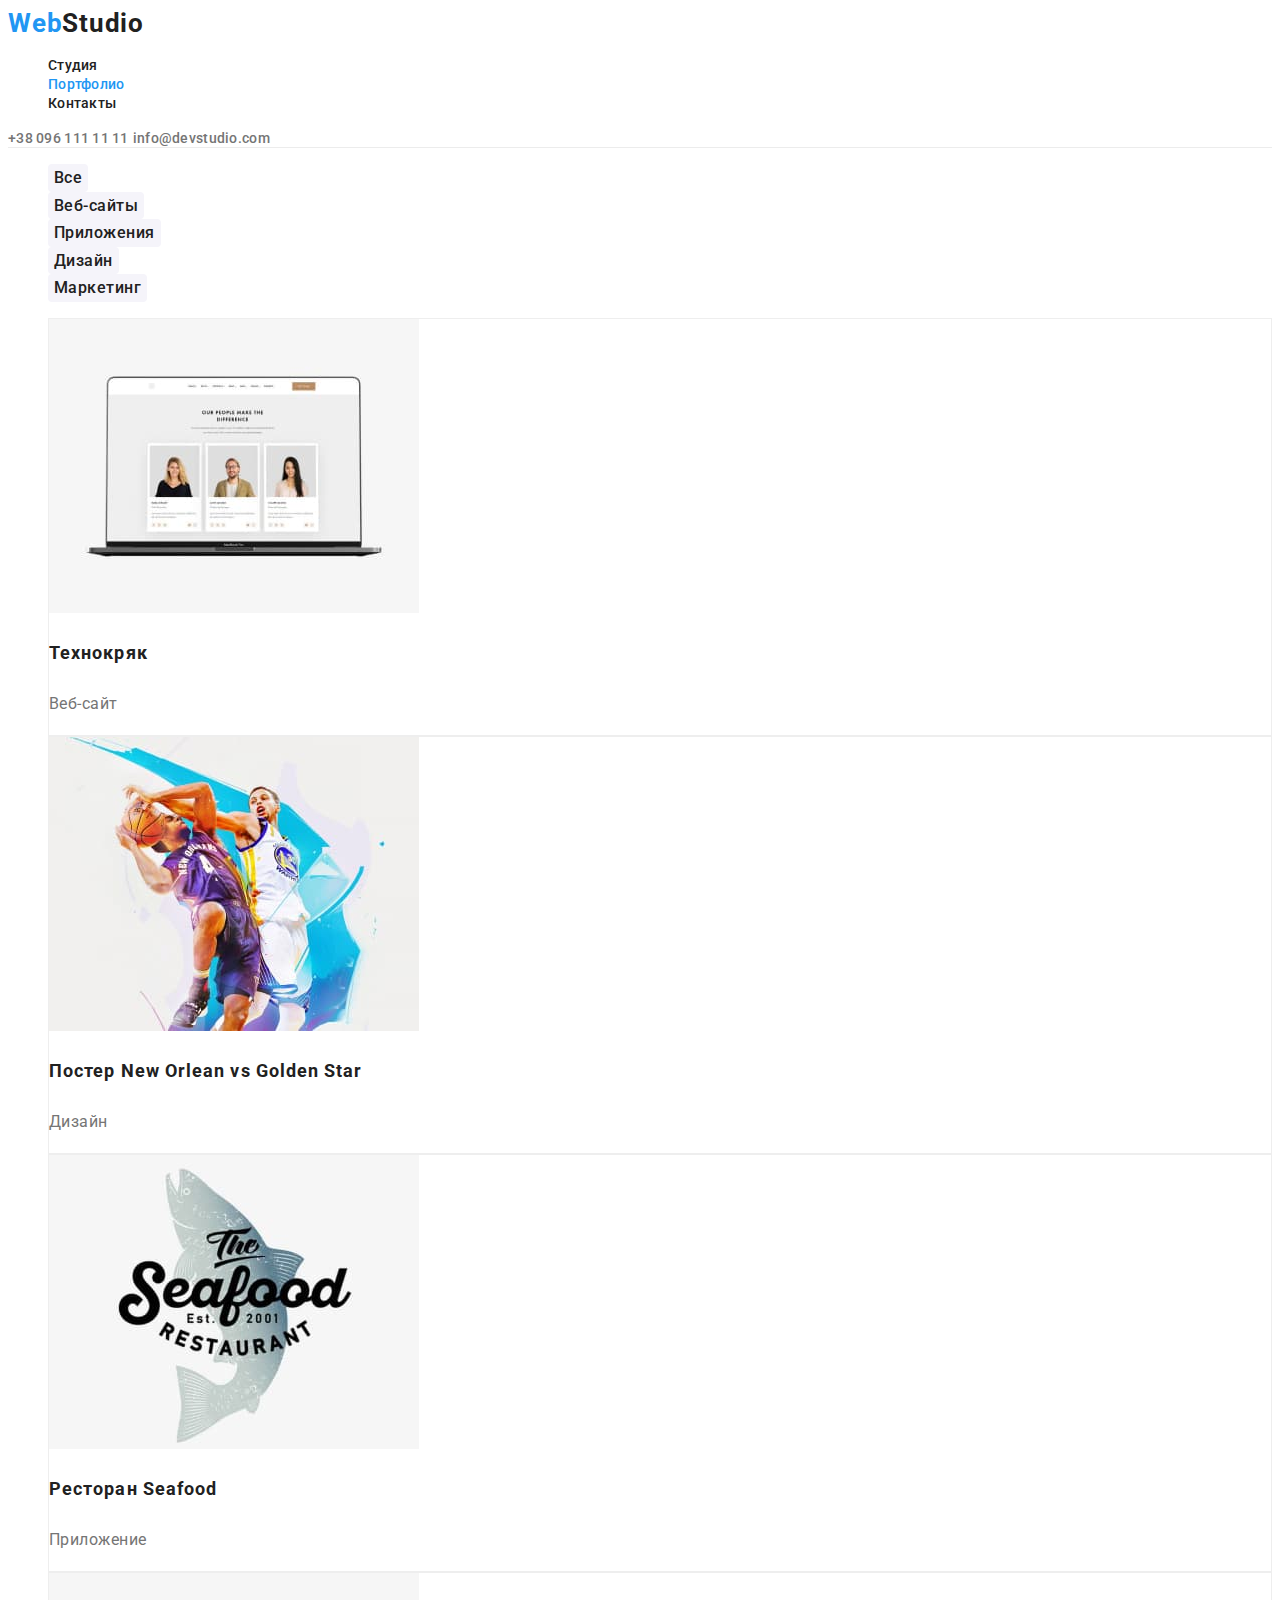
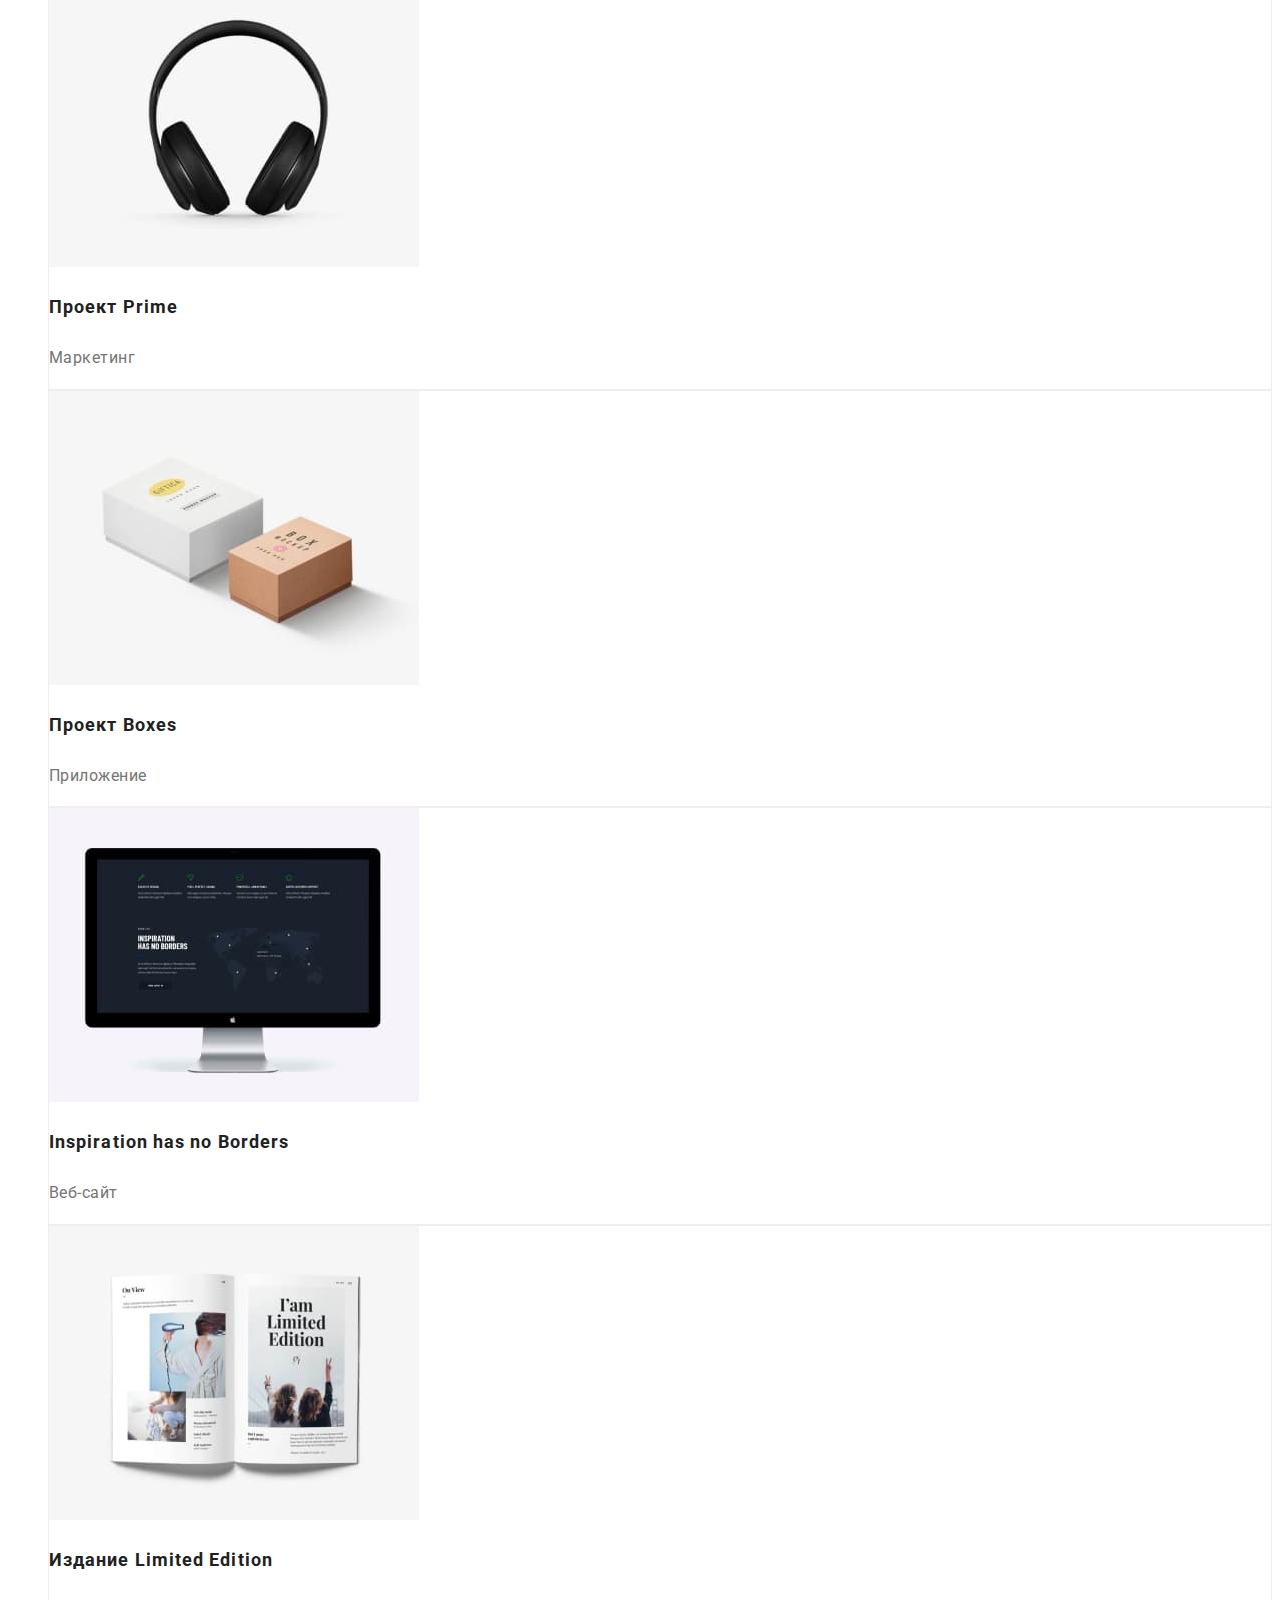
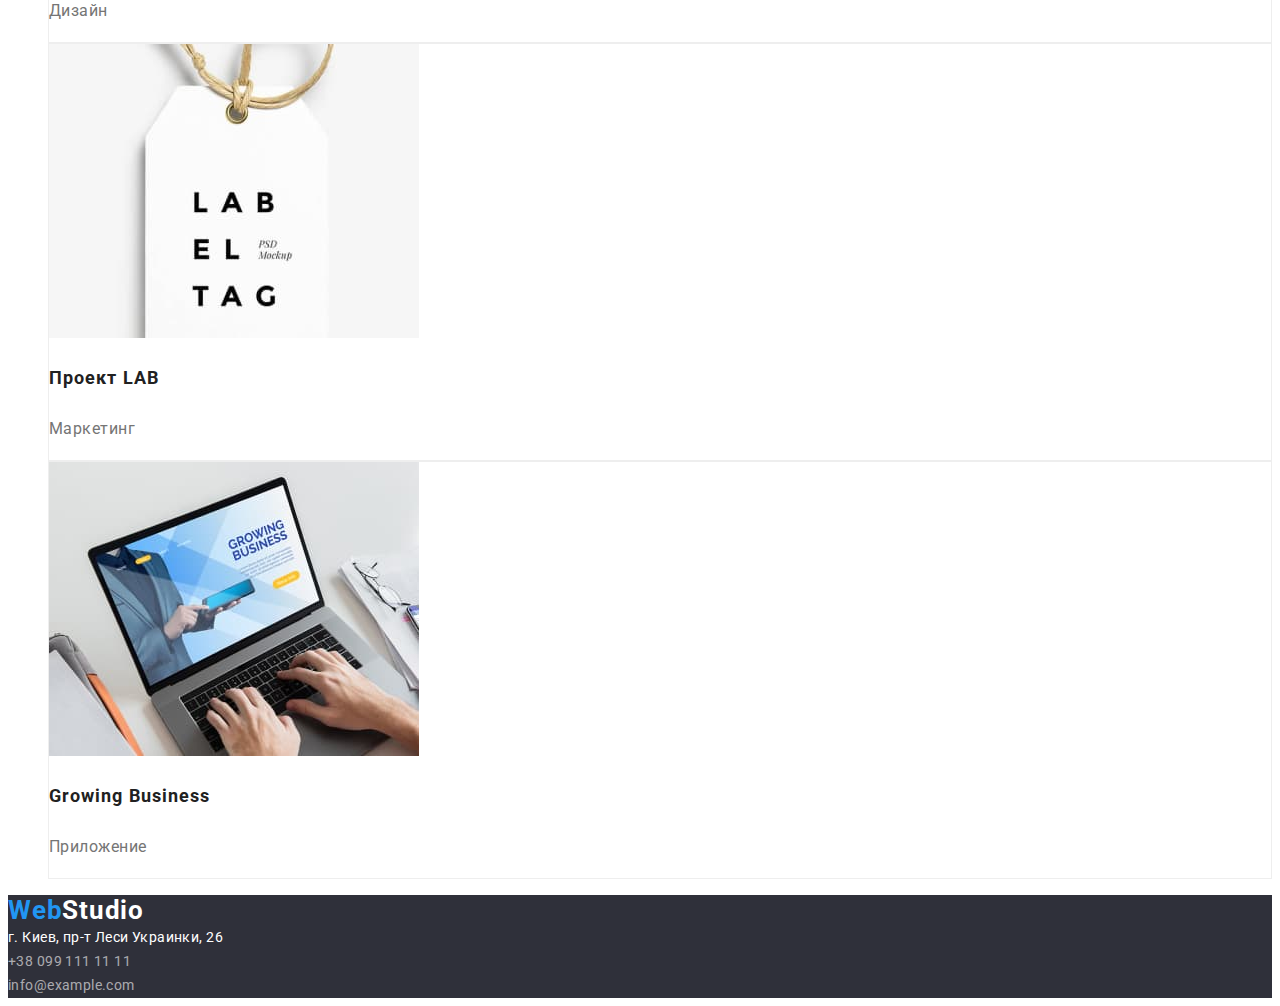
==== commit ece5de39: "шрифты футер" ====
--- a/portfolio.html
+++ b/portfolio.html
@@ -5,11 +5,13 @@
     <meta http-equiv="X-UA-Compatible" content="IE=edge" />
     <meta name="viewport" content="width=device-width, initial-scale=1.0" />
     <title>Портфолио</title>
+
+    <link rel="preconnect" href="https://fonts.googleapis.com" />
+    <link rel="preconnect" href="https://fonts.gstatic.com" crossorigin />
     <link
       href="https://fonts.googleapis.com/css2?family=Raleway:wght@700&family=Roboto:wght@400;500;700;900&display=swap"
       rel="stylesheet"
     />
-
     <link rel="stylesheet" href="./css/styles.css" />
   </head>
 
--- a/css/styles.css
+++ b/css/styles.css
@@ -26,7 +26,6 @@
 }
 
 .logo {
-  font-family: 'Roboto', sans-serif;
   color: var(--dark-color);
   font-weight: 700;
   font-size: 26px;
@@ -235,6 +234,7 @@
 
 .footer-contact-link {
   font-weight: 400;
+  font-style: normal;
   text-decoration: none;
   font-size: 14px;
   line-height: 1.71;
@@ -244,6 +244,7 @@
 
 .footer-address-link {
   color: var(--white-color);
+  font-style: normal;
 }
 
 .footer-contact-link:hover,
